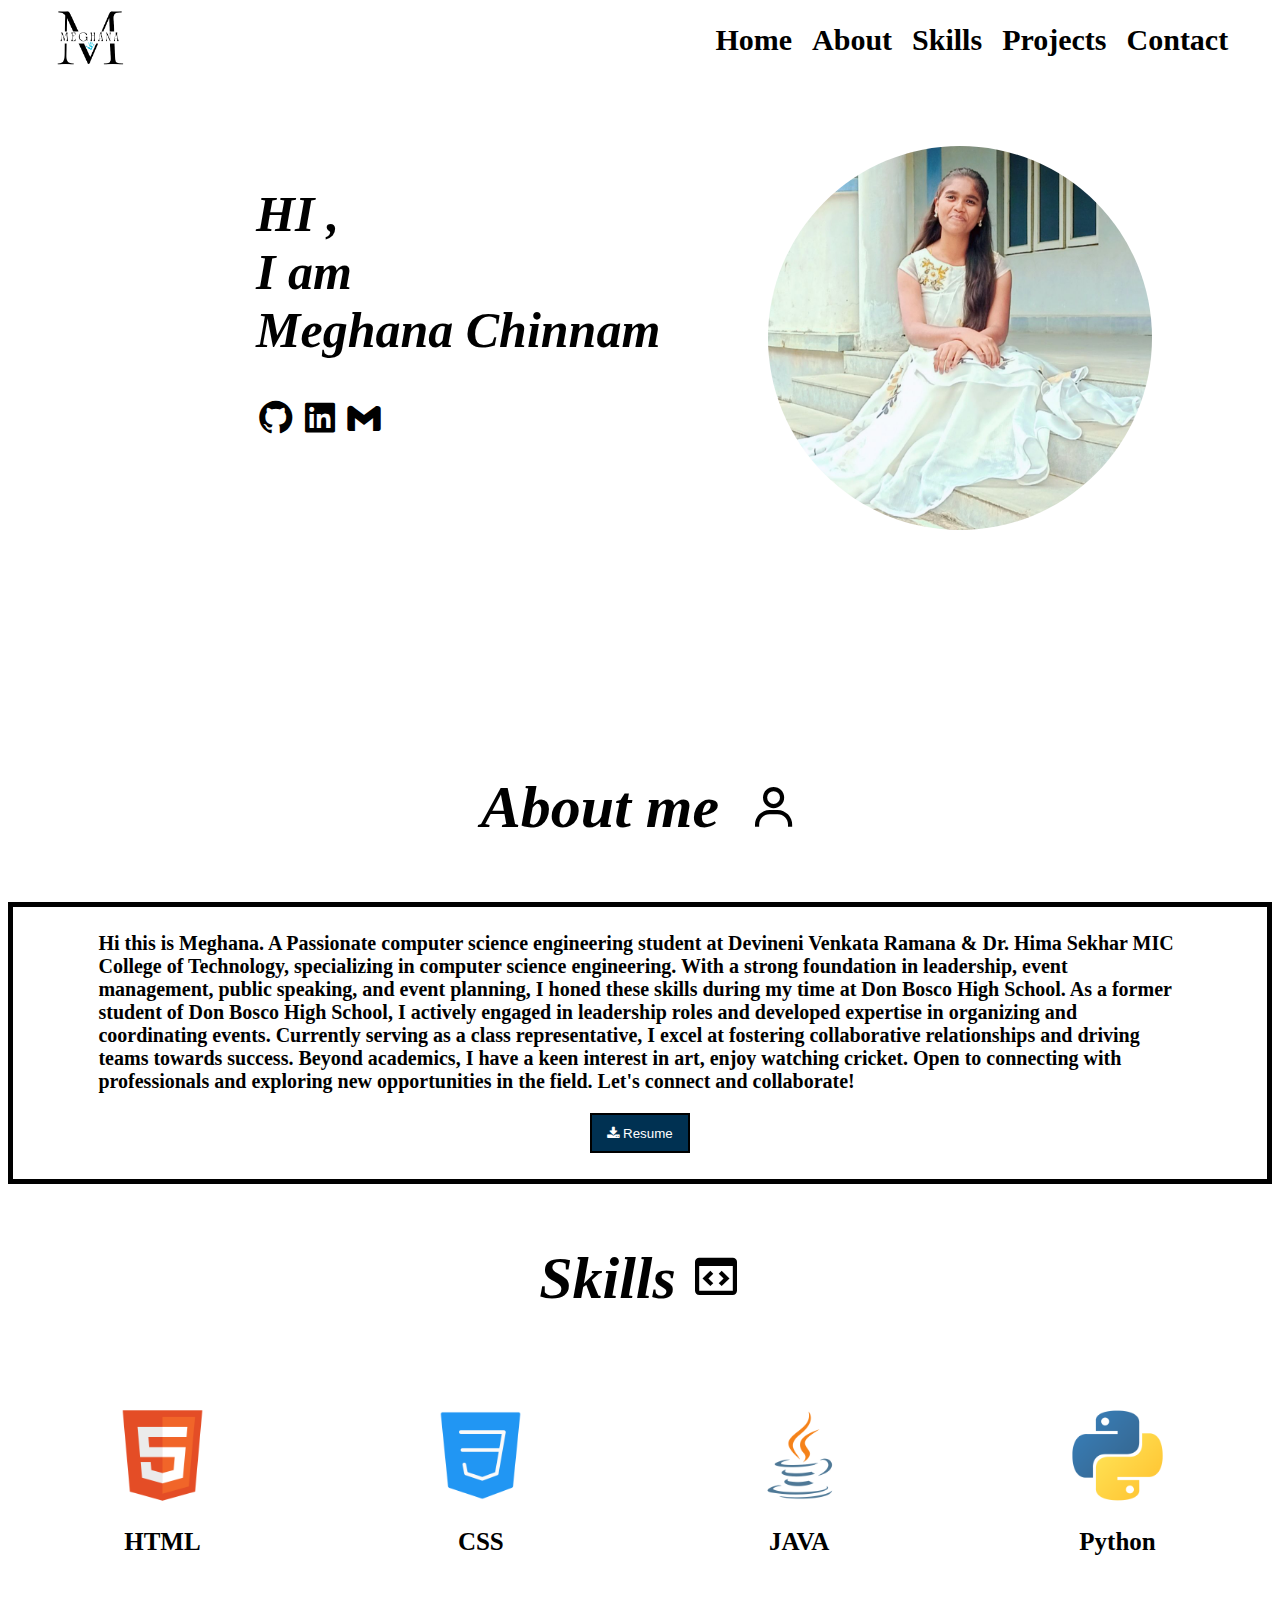
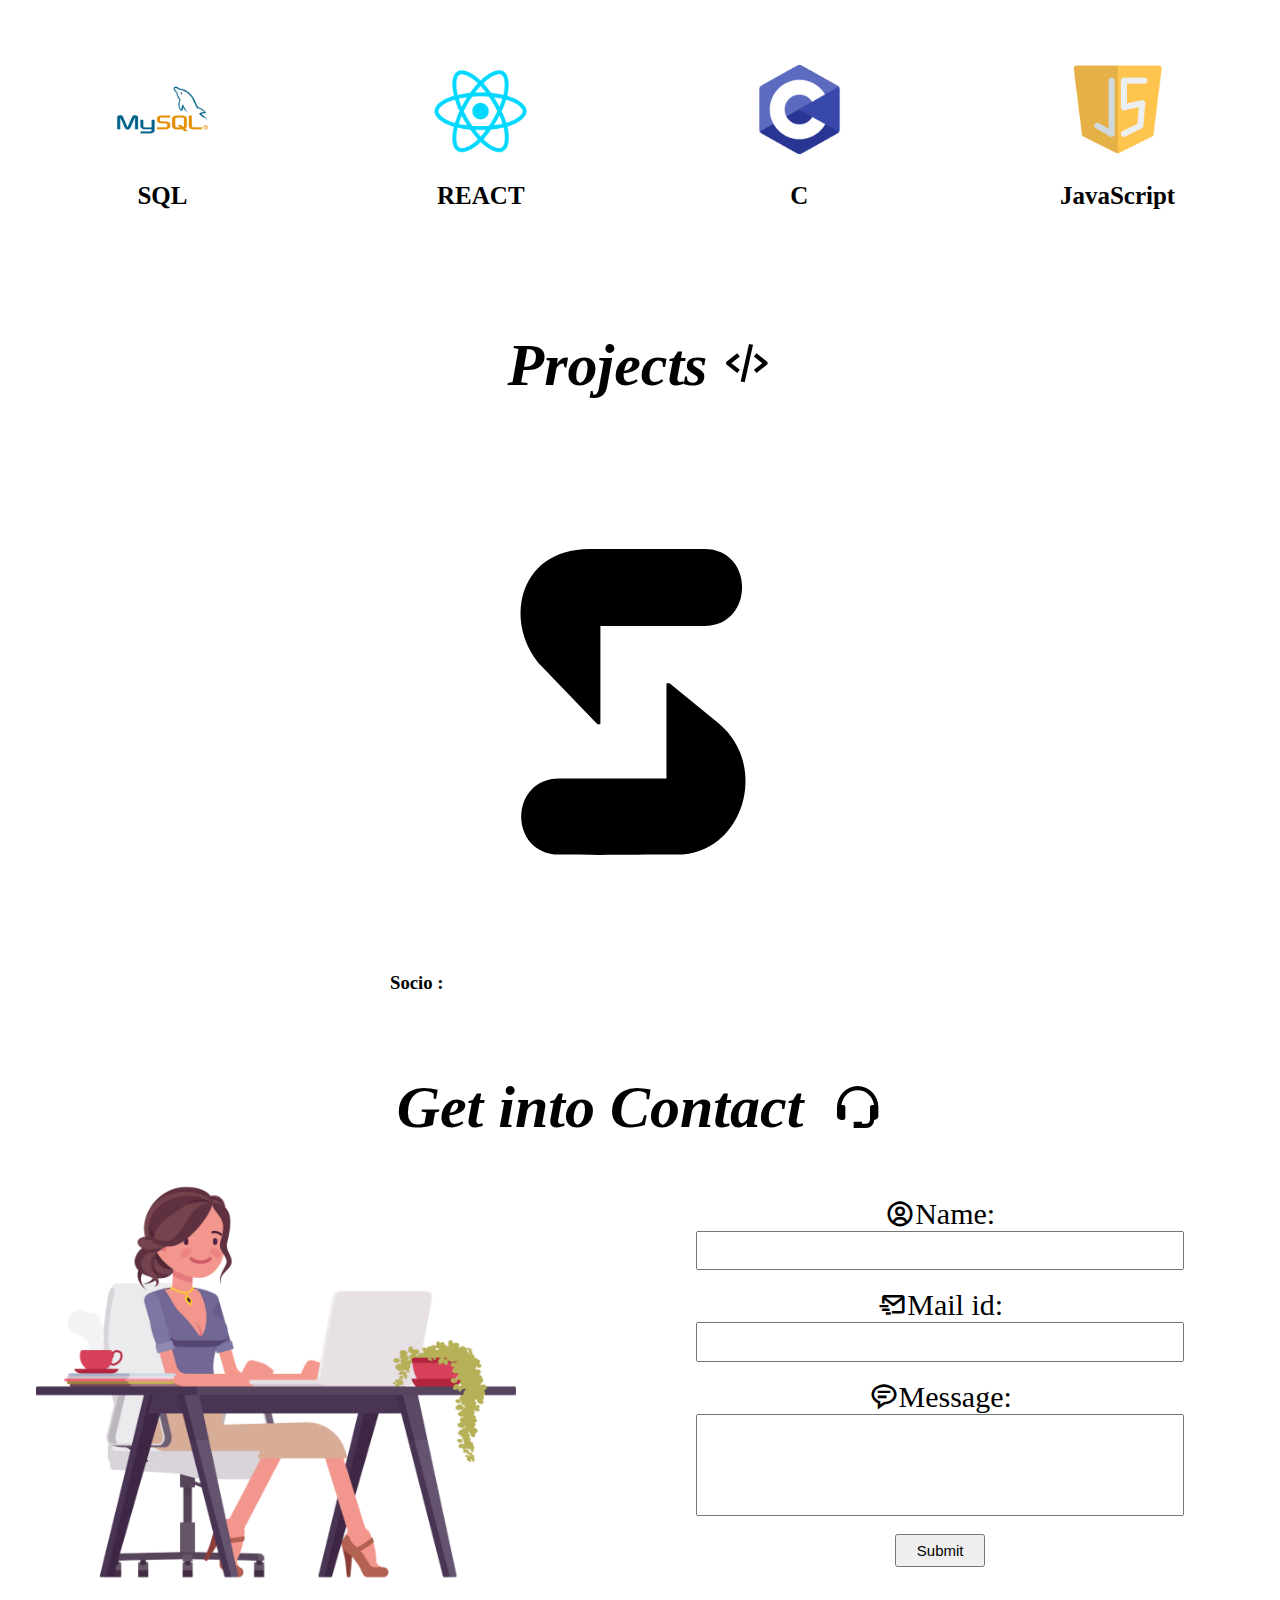
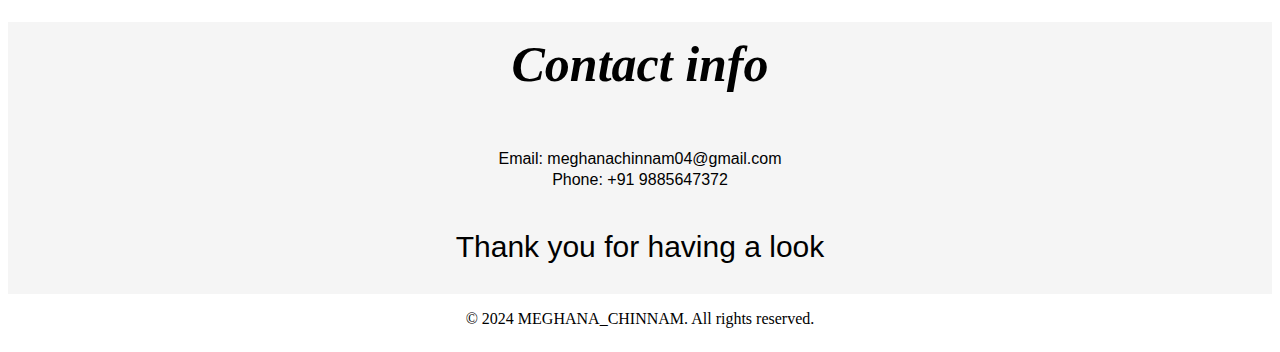
==== task-2/index.html @ 502e2aab "done" ====
<!DOCTYPE html>
<html lang="en">

<head>
    <!-- <div class="overlay">
        <div class="profile"><img src=""></div>
        <div class="title">
            <h3>HI,</h3>
            <h1>I am Meghana Chinnam</h1>
        </div>
    </div> -->
    <meta charset="UTF-8">
    <meta name="viewport" content="width=device-width, initial-scale=1.0">
    <title>MEGHANA_CHINNAM</title>
    <link rel="stylesheet" href="task-2.css">
    <link rel="stylesheet" href="https://cdnjs.cloudflare.com/ajax/libs/font-awesome/4.7.0/css/font-awesome.min.css">
    <link href='https://unpkg.com/boxicons@2.1.4/css/boxicons.min.css' rel='stylesheet'>
</head>

<body>
    <header>
        <div class="container">
            <div class="logo"><img src="images/M_logo.png"></div>
            <nav>
                <ul>
                    <li><a href="#home">Home</a></li>
                    <li><a href="#about">About</a></li>
                    <li><a href="#skills">Skills</a></li>
                    <li><a href="#project">Projects</a></li>
                    <li><a href="#contact">Contact</a></li>
                </ul>
            </nav>
        </div>
    </header>
    <section class="home" id="home">
        <div class="container">
            <video autoplay muted loop id="video" >
                <source src="images/Mine.mp4"  type="video/mp4">
            </video>
            <div class="overlay">
                <div class="title">
                    <h3>HI ,</h3>
                    <h3>I am <br> Meghana Chinnam</h3>
                    <div class="icons">
                        <i class='bx bxl-github' style="font-size: 40px"></i>
                        <i class='bx bxl-linkedin-square'style="font-size: 40px"></i>
                        <i class='bx bxl-gmail'style="font-size: 40px"></i>
                    </div>
                </div>
                <div class="profile"><img src="images/profile.jpeg"></div>
            </div>
        </div>
    </section>
    <setion class="about" id="about">
        <h3>About me <i class='bx bx-user' style="font-size: 50px"></i></h3>
        <div class="container">
            <p>Hi this is Meghana. A Passionate computer science engineering student at Devineni Venkata Ramana & Dr. Hima Sekhar
                MIC College of Technology, specializing in computer science engineering. With a strong foundation
                in leadership, event management, public speaking, and event planning, I honed these skills during my
                time at Don Bosco High School. As a former student of Don Bosco High School, I actively engaged in
                leadership roles and developed expertise in organizing and coordinating events. Currently serving as a
                class representative, I excel at fostering collaborative relationships and driving teams towards
                success. Beyond academics, I have a keen interest in art, enjoy watching cricket. Open to connecting
                with professionals and exploring new opportunities in the field. Let's connect and collaborate!</p>
            <button class="btn"><i class="fa fa-download"></i>  Resume</button>
        </div>
    </setion>
    <section class="skills" id="skills">
        <div class="container">
            <h3>Skills <i class='bx bx-code-block' style="font-size: 50px" ></i></h3>
            <div class="skill-list">
                <div class="skill">
                    <img src="images/HTML.png">
                    <p>HTML</p>
                </div>
                <div class="skill">
                    <img src="images/CSS.png">
                    <p>CSS</p>
                </div>
                <div class="skill">
                    <img src="images/Java.png">
                    <p>JAVA</p>
                </div>
                <div class="skill">
                    <img src="images/Python.png">
                    <p>Python</p>
                </div>
                <div class="skill">
                    <img src="images/SQL.png">
                    <p>SQL</p>
                </div>
                <div class="skill">
                    <img src="images/React.png">
                    <p>REACT</p>
                </div>
                <div class="skill">
                    <img src="images/C.png">
                    <p>C</p>
                </div>
                <div class="skill">
                    <img src="images/JavaScript.png">
                    <p>JavaScript</p>
                </div>
            </div>
        </div>
    </section>
    <section class="project" id="project">
        <div class="container">
            <h2>Projects <i class='bx bx-code-alt'style="font-size: 50px"></i></h2>
            <div class="projects">
                <div class="work">
                    <img src="images/Socio.png">
                    <h3>Socio :</h3>
                    <p></p>
                </div>
            </div>
        </div>
    </section>
    <section id="GIC" class="GIC">
        <h3>Get into Contact <i class='bx bx-support' style="font-size: 50px"></i></h3>
        <div class="container">
            <div class="image"><img src="images/GIT-1.png"></div>
            <div class="message">
                <label for="fname"> <i class='bx bx-user-circle' style="font-size: 30px"></i> Name:</label>
                <input type="text" id="name" name="name"><br>

                <label for="lname"><i class='bx bx-mail-send' style="font-size: 30px"></i> Mail id:</label>
                <input type="text" id="mail" name="mail"><br>

                <label for="lname"> <i class='bx bx-message-rounded-detail' style="font-size: 30px"></i> Message:</label>
                <input id="msg" name="msg"><br>
                
                <input type="submit" value="Submit" id="submit">
            </div>
        </div>
    </section>
    <section id="contact" class="contact">
        <div class="container">
            <h2>Contact info</h2>
            <ul>
                <li>Email: meghanachinnam04@gmail.com</li>
                <li>Phone: +91 9885647372 </li>
            </ul>
            <p>Thank you for having a look</p>
        </div>
    </section>
    <footer>
        <div class="container">
            <p>&copy; 2024 MEGHANA_CHINNAM. All rights reserved.</p>
        </div>
    </footer>
</body>
---- task-2/task-2.css ----
body{
    display: flex;
    flex-direction: column;
    align-items: center;
    justify-content: space-evenly;
    background-color:white;
}
header{
    position:fixed;
    top: 0;
    width: 100%;
    margin: 0%;
    padding:0%; 
    background-color: white; 
    z-index: 999;
}
header .container{
    display: flex;
    flex-direction: row;
    justify-content: space-around;
    align-items: center;
}
header .logo img{
    width: 15%;
    height: 100%;
}
header nav ul{
    list-style:none;
    display: flex;
}
header nav ul li {
    margin-left: 20px;
}
header nav ul li a {
    text-decoration: none;
    color: black;
    font-weight: bold;
    font-size: 30px;
   
}
header nav ul li a:hover {
    color:red; 
}
.home{
    width: 90%;
    height: 100%;
    margin-top: 80px;
    display: flex;
    justify-content: space-around;
    align-items: center;
}
.home .container{
    background-color: black;
    display: flex;
    justify-content: space-evenly;
    align-items: center;
}
#video{
    top: 0%;
    min-width: 100%;
    max-width: 100%;
    right: 0;
    position: absolute;
}
.overlay{
    display: flex;
    position: absolute;
    color: black;
}
.overlay .title{
    width: 50%;
    height: auto;
}
.overlay .title h3{
    font-size: 50px;
    font-weight: bold;
    font-style: italic;
    position: relative;
    top:75%;
    left: 40%;
    margin: 0%;
    display: flex;
    flex-direction: column;
}
.overlay .icons{
    position: relative;
    top:85%;
    left: 40%;
}
.overlay .icons i{
    transition: trasnform 1.5s ease-in-out;
}
.overlay .icons i:hover{
    color: red;
    cursor: pointer;
    transform: scale(1.1);
}
.overlay .profile{
    width: 50%;
    height: auto;
}
.overlay .profile img{
    width: 60%;
    height: auto;
    border-radius: 100%;
    position: relative;
    top: 65%;
    left: 20%;
    transition: trasnform 1.5s ease-in-out;
}
.overlay .profile img:hover{
    border: solid 3px gray;
    transform: scale(1.1);
}
.about{
    margin-top: 625px;
    width: 100%;
    height: auto;
}
.about .container{
    display: flex;
    flex-direction: column;
    justify-content: space-around;
    align-items: center;
    border: solid 5px black;
    padding: 2%;
}
.about h3{
    font-size: 60px;
    font-weight: bold;
    font-style: italic ;
    color: black;
    margin-top: 60px;
    display: flex;
    justify-content: center;
    align-items: center;
    gap: 30px;
}
.about .container p{
    font-size: 20px;
    font-weight: bold;
    color: black;
    width: 90%;
    display: flex;
    justify-content: center;
    align-items: center;
    margin-top: 0%;
}
.about .container button{
    width: 100px;
    height: 40px;
    border: solid 2px black;
    background-color: #003152;
    color: white;
}
.about .container button:hover{
    background-color: white;
    cursor: pointer;
    color: black;
}
.skills .container{
    display: flex;
    flex-direction: column;
    justify-content: space-around;
    align-items: center;
}
.skills .container h3{
    font-size: 60px;
    font-weight: bold;
    font-style: italic ;
    color: black;
    margin-top: 60px;
}
.skills .skill-list{
    display: grid;
    grid-template-columns: repeat(4, 1fr);
    grid-auto-rows: 1fr;
    gap: 60px;
    padding: 2%;
    transition: trasnform 1.5s ease-in-out;
}
.skills .skill-list > div:hover{
    transform: scale(1.1);
}
.skill-list .skill{
    display: flex;
    flex-direction: column;
    justify-content:center;
    align-items: center;
    padding: 4%;
}
.skill-list .skill img {
    width: 40%;
    height: auto;
}
.skill-list .skill p{
    font-size: 25px;
    font-weight: bold;
}
.project .container{
    display: flex;
    flex-direction: column;
    justify-content: center;
    align-items: center;
}
.project .container h2{
    font-size: 60px;
    font-weight: bold;
    font-style: italic ;
    color: black;
    margin-top: 60px;
}

.GIC {
   width: 95%; 
   display: flex;
   flex-direction: column;
}
.GIC h3{
    font-size: 60px;
    font-weight: bold;
    font-style: italic ;
    color: black;
    display: flex;
    justify-content: center;
    align-items: center;
    gap: 30px;
    margin: 0%;
    margin-top: 5%;
}
.GIC .container{
    width: 100%;
    height:100%;
    display: flex;
    justify-content: space-around;
    text-align: center;
}
.GIC .image{
    width: 50%;
    display: flex;
    justify-content: center;
    text-align: center;
    position: relative;
    right: 64px;
}
.GIC .image img{
    width: 80%;
}
.GIC .message{
    width: 50%;
    height: auto;
    display: flex;
    flex-direction: column;
    justify-content: center;
    align-items: center;
}
.GIC .message label{
    width: 50%;
    height: auto;
    display: flex;
    justify-content: center;
    align-items: center;
    font-size: 30px;
}
.GIC .message input{
    width: 80%;
    height: 7%;
    display: flex;
    justify-content: center;
    align-items: center;
    font-size: 15px;
}
#msg{
    width: 80%;
    height: 20%;
}
#submit{
    width: 15%;
    height: 7%;
}
#submit:hover{
    background-color: red;
    color: white;
    border: solid 3px black;
}
.contact {
    width: 100%;
    background-color: whitesmoke;
}
.contact .container{
    text-align: center;
    padding:0%;
}
.contact h2{
    padding: 1%;
    font-size: 50px;
    font-style: italic;
    margin: 0%;
}
.contact p{
    padding: 0%;
    font-size: 30px;
    margin-top: 0%;
    font-family: 'Gill Sans', 'Gill Sans MT', Calibri, 'Trebuchet MS', sans-serif;
}
.contact ul {
    list-style: none;
    padding: 2%;
}

.contact ul li {
    font-family: 'Gill Sans', 'Gill Sans MT', Calibri, 'Trebuchet MS', sans-serif;
    margin-top: 3px;
}
.footer {
    background-color: red;
    color: #fff;
    text-align: center;
    padding: 5px;
    width: 100%;
}

.footer.container {
    width: 100%;
    margin: auto;
}
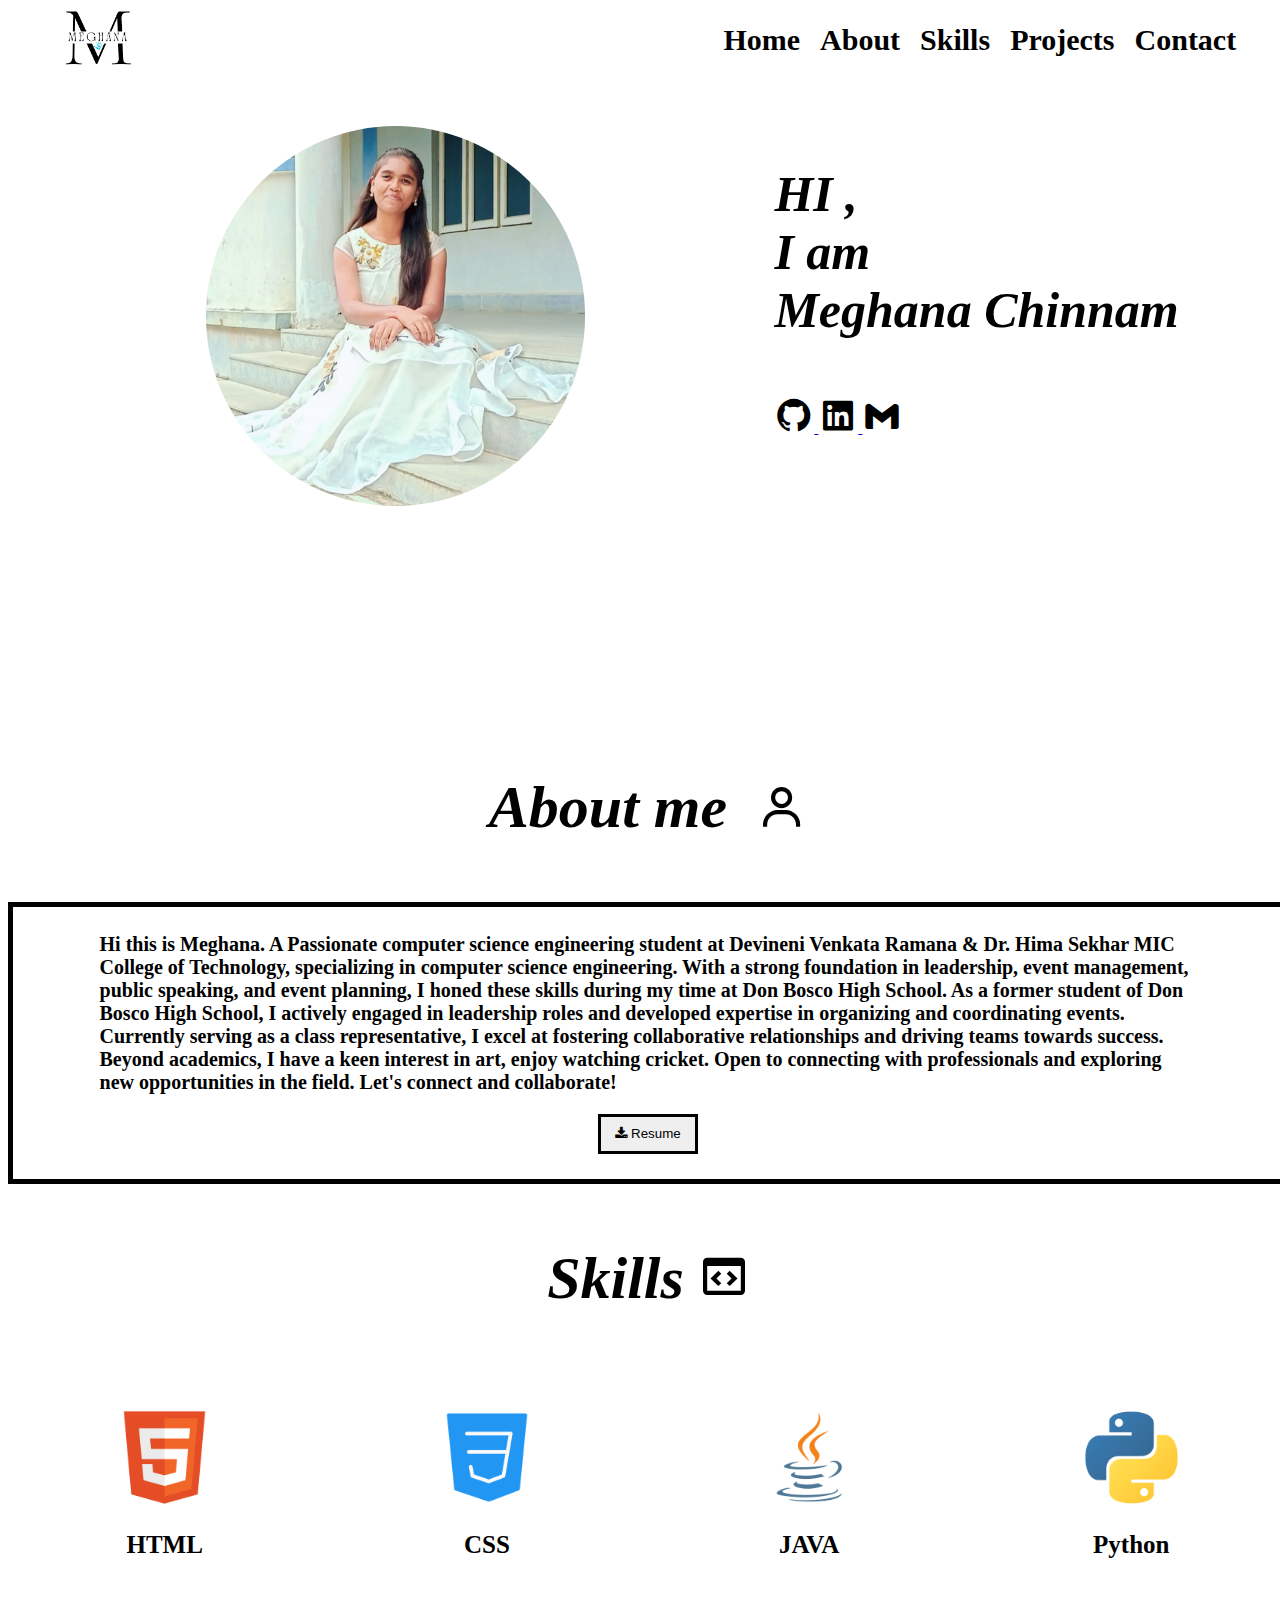
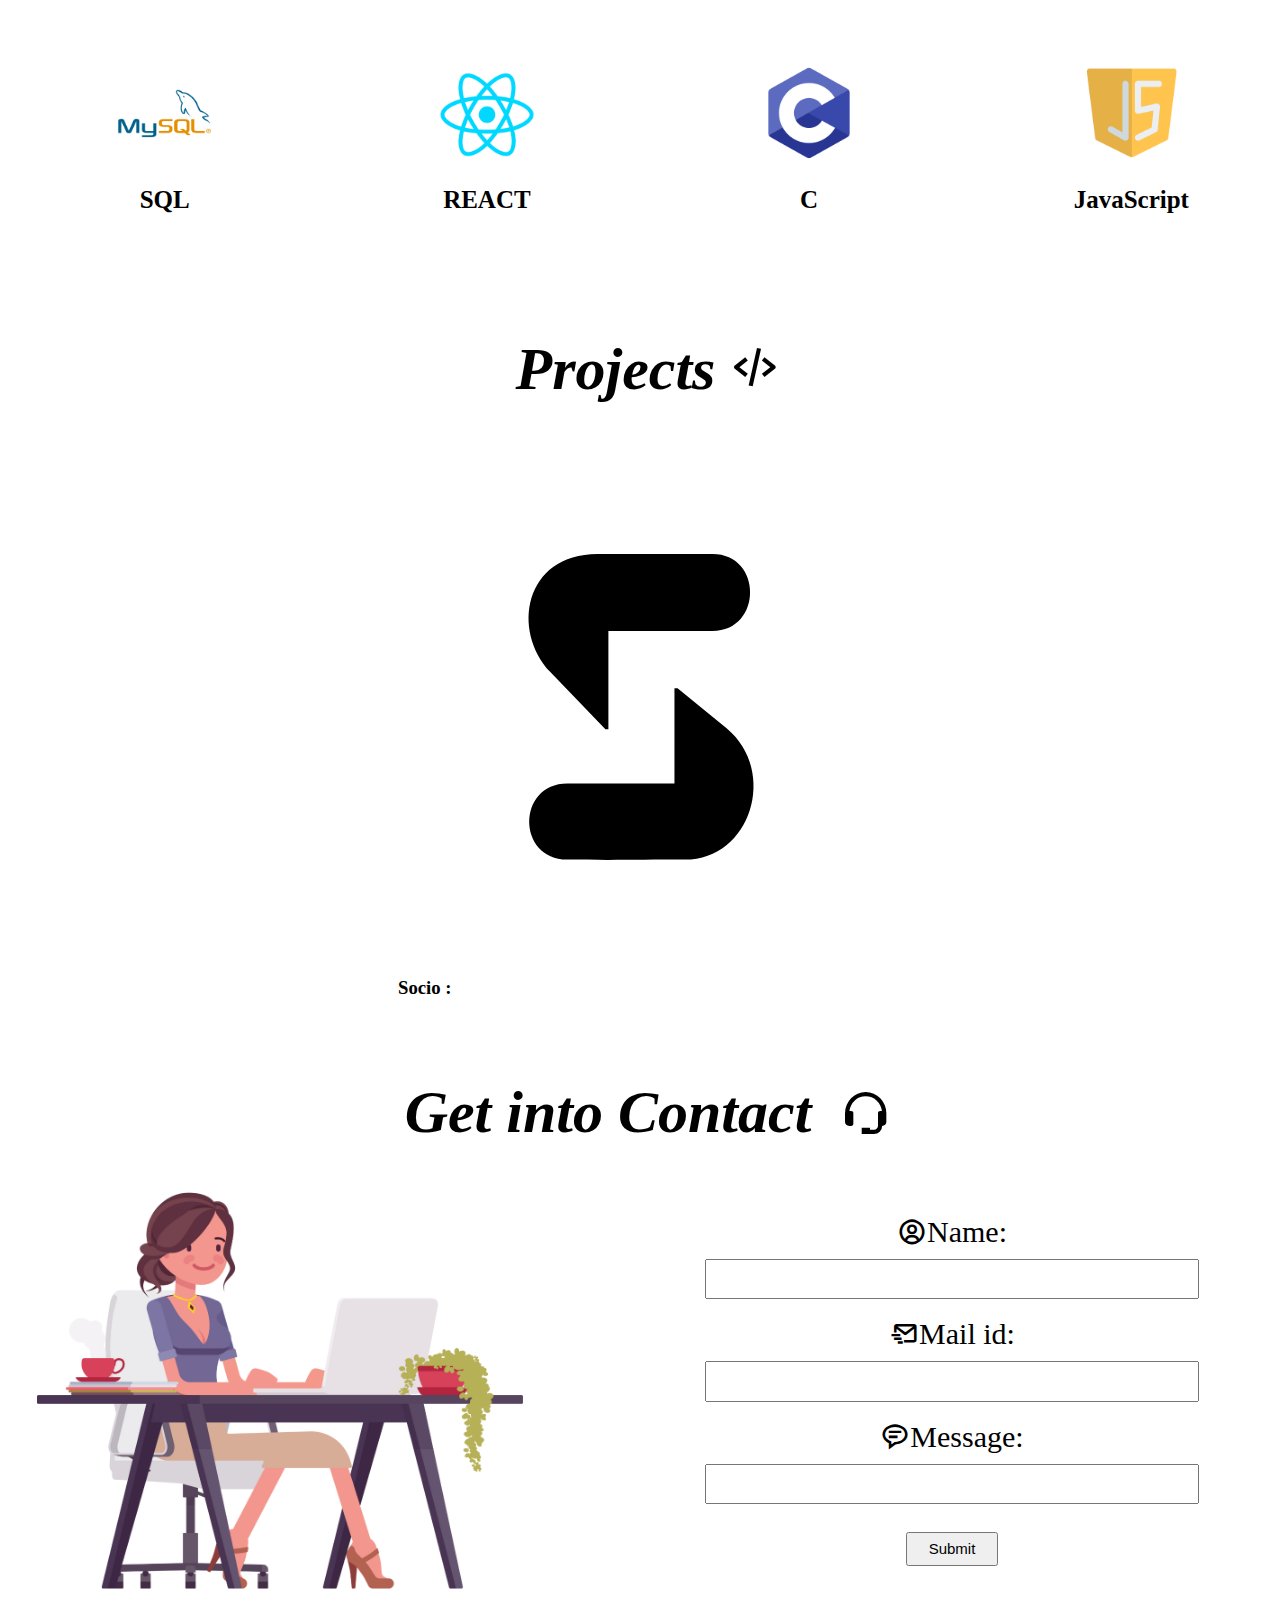
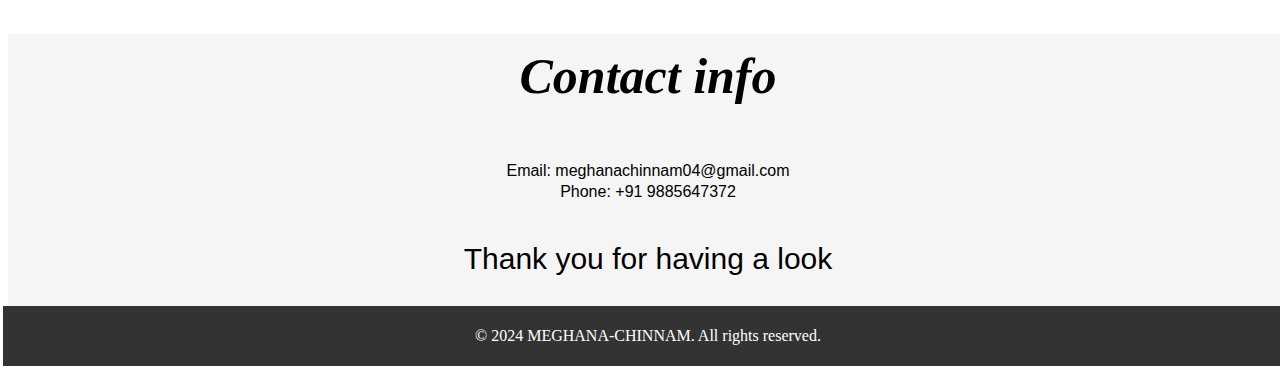
==== commit 65d4df79: "done" ====
--- a/task-2/index.html
+++ b/task-2/index.html
@@ -2,17 +2,11 @@
 <html lang="en">
 
 <head>
-    <!-- <div class="overlay">
-        <div class="profile"><img src=""></div>
-        <div class="title">
-            <h3>HI,</h3>
-            <h1>I am Meghana Chinnam</h1>
-        </div>
-    </div> -->
     <meta charset="UTF-8">
     <meta name="viewport" content="width=device-width, initial-scale=1.0">
     <title>MEGHANA_CHINNAM</title>
     <link rel="stylesheet" href="task-2.css">
+    <script src="task-2.js"></script>
     <link rel="stylesheet" href="https://cdnjs.cloudflare.com/ajax/libs/font-awesome/4.7.0/css/font-awesome.min.css">
     <link href='https://unpkg.com/boxicons@2.1.4/css/boxicons.min.css' rel='stylesheet'>
 </head>
@@ -38,16 +32,22 @@
                 <source src="images/Mine.mp4"  type="video/mp4">
             </video>
             <div class="overlay">
+                <div class="profile"><img src="images/profile.jpeg"></div>
                 <div class="title">
                     <h3>HI ,</h3>
                     <h3>I am <br> Meghana Chinnam</h3>
                     <div class="icons">
-                        <i class='bx bxl-github' style="font-size: 40px"></i>
-                        <i class='bx bxl-linkedin-square'style="font-size: 40px"></i>
-                        <i class='bx bxl-gmail'style="font-size: 40px"></i>
+                        <a href="https://github.com/Meghana-0304">
+                            <i class='bx bxl-github' style="font-size: 40px"></i>
+                        </a>
+                        <a href="https://www.linkedin.com/in/chinnam-meghana">
+                            <i class='bx bxl-linkedin-square'style="font-size: 40px"></i>
+                        </a>
+                        <a href="mailto:meghanachinnam04@gmail.com?subject=Mail from our Website">
+                            <i class='bx bxl-gmail'style="font-size: 40px"></i>
+                        </a>
                     </div>
                 </div>
-                <div class="profile"><img src="images/profile.jpeg"></div>
             </div>
         </div>
     </section>
@@ -62,7 +62,11 @@
                 class representative, I excel at fostering collaborative relationships and driving teams towards
                 success. Beyond academics, I have a keen interest in art, enjoy watching cricket. Open to connecting
                 with professionals and exploring new opportunities in the field. Let's connect and collaborate!</p>
-            <button class="btn"><i class="fa fa-download"></i>  Resume</button>
+            <a href="images/meghana.resume.pdf" download>
+                <button class="btn">
+                    <i class="fa fa-download"></i> Resume
+                </button>
+            </a>
         </div>
     </setion>
     <section class="skills" id="skills">
@@ -128,7 +132,7 @@
                 <input type="text" id="mail" name="mail"><br>
 
                 <label for="lname"> <i class='bx bx-message-rounded-detail' style="font-size: 30px"></i> Message:</label>
-                <input id="msg" name="msg"><br>
+                <input type="text" id="msg" name="msg"><br>
                 
                 <input type="submit" value="Submit" id="submit">
             </div>
@@ -146,7 +150,7 @@
     </section>
     <footer>
         <div class="container">
-            <p>&copy; 2024 MEGHANA_CHINNAM. All rights reserved.</p>
+            <p>&copy; 2024 MEGHANA-CHINNAM. All rights reserved.</p>
         </div>
     </footer>
 </body>--- a/task-2/task-2.css
+++ b/task-2/task-2.css
@@ -4,6 +4,8 @@
     align-items: center;
     justify-content: space-evenly;
     background-color:white;
+    width: 100%;
+    height: auto;
 }
 header{
     position:fixed;
@@ -18,7 +20,7 @@
     display: flex;
     flex-direction: row;
     justify-content: space-around;
-    align-items: center;
+    align-items: center; 
 }
 header .logo img{
     width: 15%;
@@ -36,10 +38,10 @@
     color: black;
     font-weight: bold;
     font-size: 30px;
-   
 }
 header nav ul li a:hover {
-    color:red; 
+    color: palevioletred;
+    text-decoration: underline; 
 }
 .home{
     width: 90%;
@@ -76,8 +78,8 @@
     font-weight: bold;
     font-style: italic;
     position: relative;
-    top:75%;
-    left: 40%;
+    top:70%;
+    left: 20%;
     margin: 0%;
     display: flex;
     flex-direction: column;
@@ -85,15 +87,16 @@
 .overlay .icons{
     position: relative;
     top:85%;
-    left: 40%;
+    left: 20%;
 }
 .overlay .icons i{
     transition: trasnform 1.5s ease-in-out;
+    color: black;
 }
 .overlay .icons i:hover{
-    color: red;
+    color: palevioletred;
     cursor: pointer;
-    transform: scale(1.1);
+    transform: scale(1.5);
 }
 .overlay .profile{
     width: 50%;
@@ -104,8 +107,8 @@
     height: auto;
     border-radius: 100%;
     position: relative;
-    top: 65%;
-    left: 20%;
+    top: 60%;
+    left: 30%;
     transition: trasnform 1.5s ease-in-out;
 }
 .overlay .profile img:hover{
@@ -149,14 +152,14 @@
 .about .container button{
     width: 100px;
     height: 40px;
-    border: solid 2px black;
-    background-color: #003152;
-    color: white;
+    border: solid 3px black;
+    color: black;
 }
 .about .container button:hover{
-    background-color: white;
+    background-color: palevioletred;
     cursor: pointer;
     color: black;
+    font-size: 16px;
 }
 .skills .container{
     display: flex;
@@ -269,18 +272,17 @@
     justify-content: center;
     align-items: center;
     font-size: 15px;
-}
-#msg{
-    width: 80%;
-    height: 20%;
+    margin-top: 10px;
 }
 #submit{
     width: 15%;
     height: 7%;
 }
 #submit:hover{
-    background-color: red;
+    background-color: palevioletred;
     color: white;
+    font-size: 20px;
+    color: black;
     border: solid 3px black;
 }
 .contact {
@@ -312,15 +314,30 @@
     font-family: 'Gill Sans', 'Gill Sans MT', Calibri, 'Trebuchet MS', sans-serif;
     margin-top: 3px;
 }
-.footer {
-    background-color: red;
+footer {
+    background-color: #333;
     color: #fff;
     text-align: center;
     padding: 5px;
     width: 100%;
 }
 
-.footer.container {
+footer.container {
     width: 100%;
     margin: auto;
-}+}
+
+/* @keyframes headercontainer {
+    from { background-color: red; }
+    to { background-color: yellow; }
+  }
+  
+ 
+  div {
+    width: 100px;
+    height: 100px;
+    background-color: red;
+    animation-name: example;
+    animation-duration: 4s;
+  }
+   */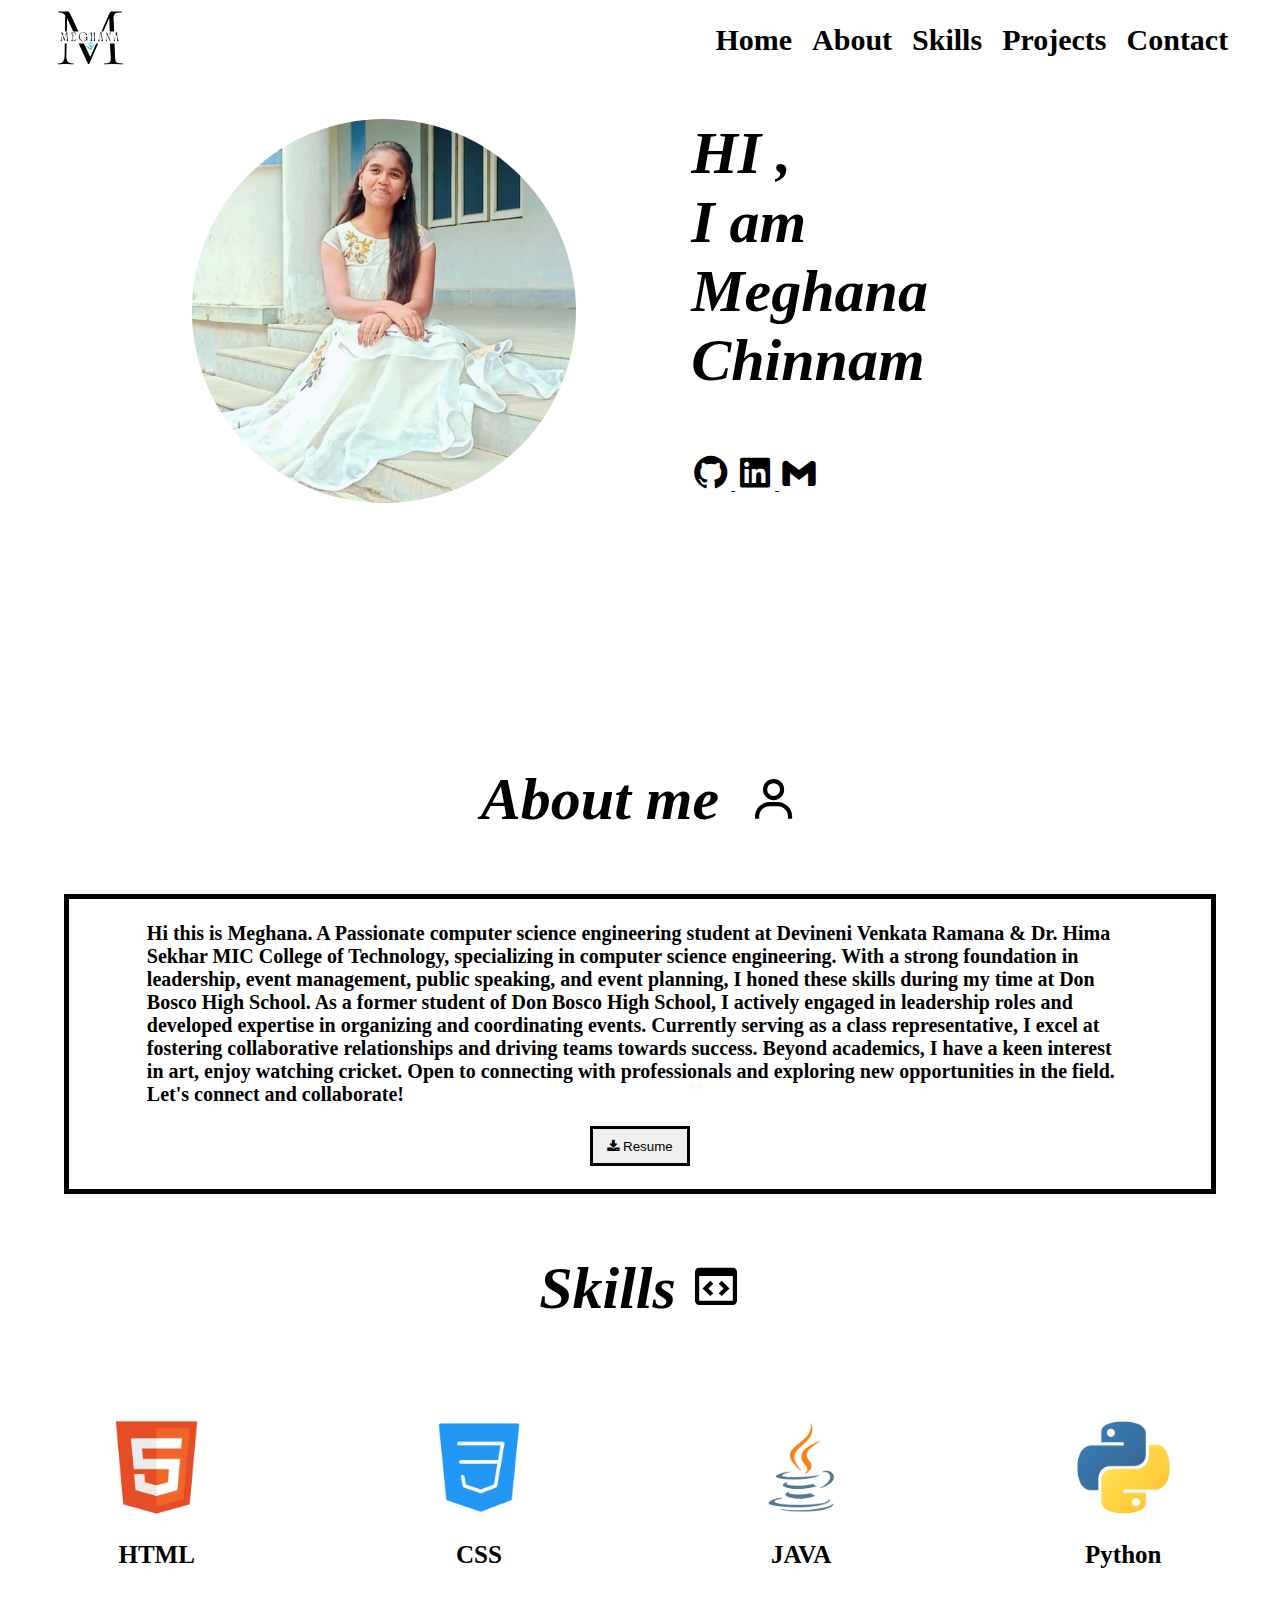
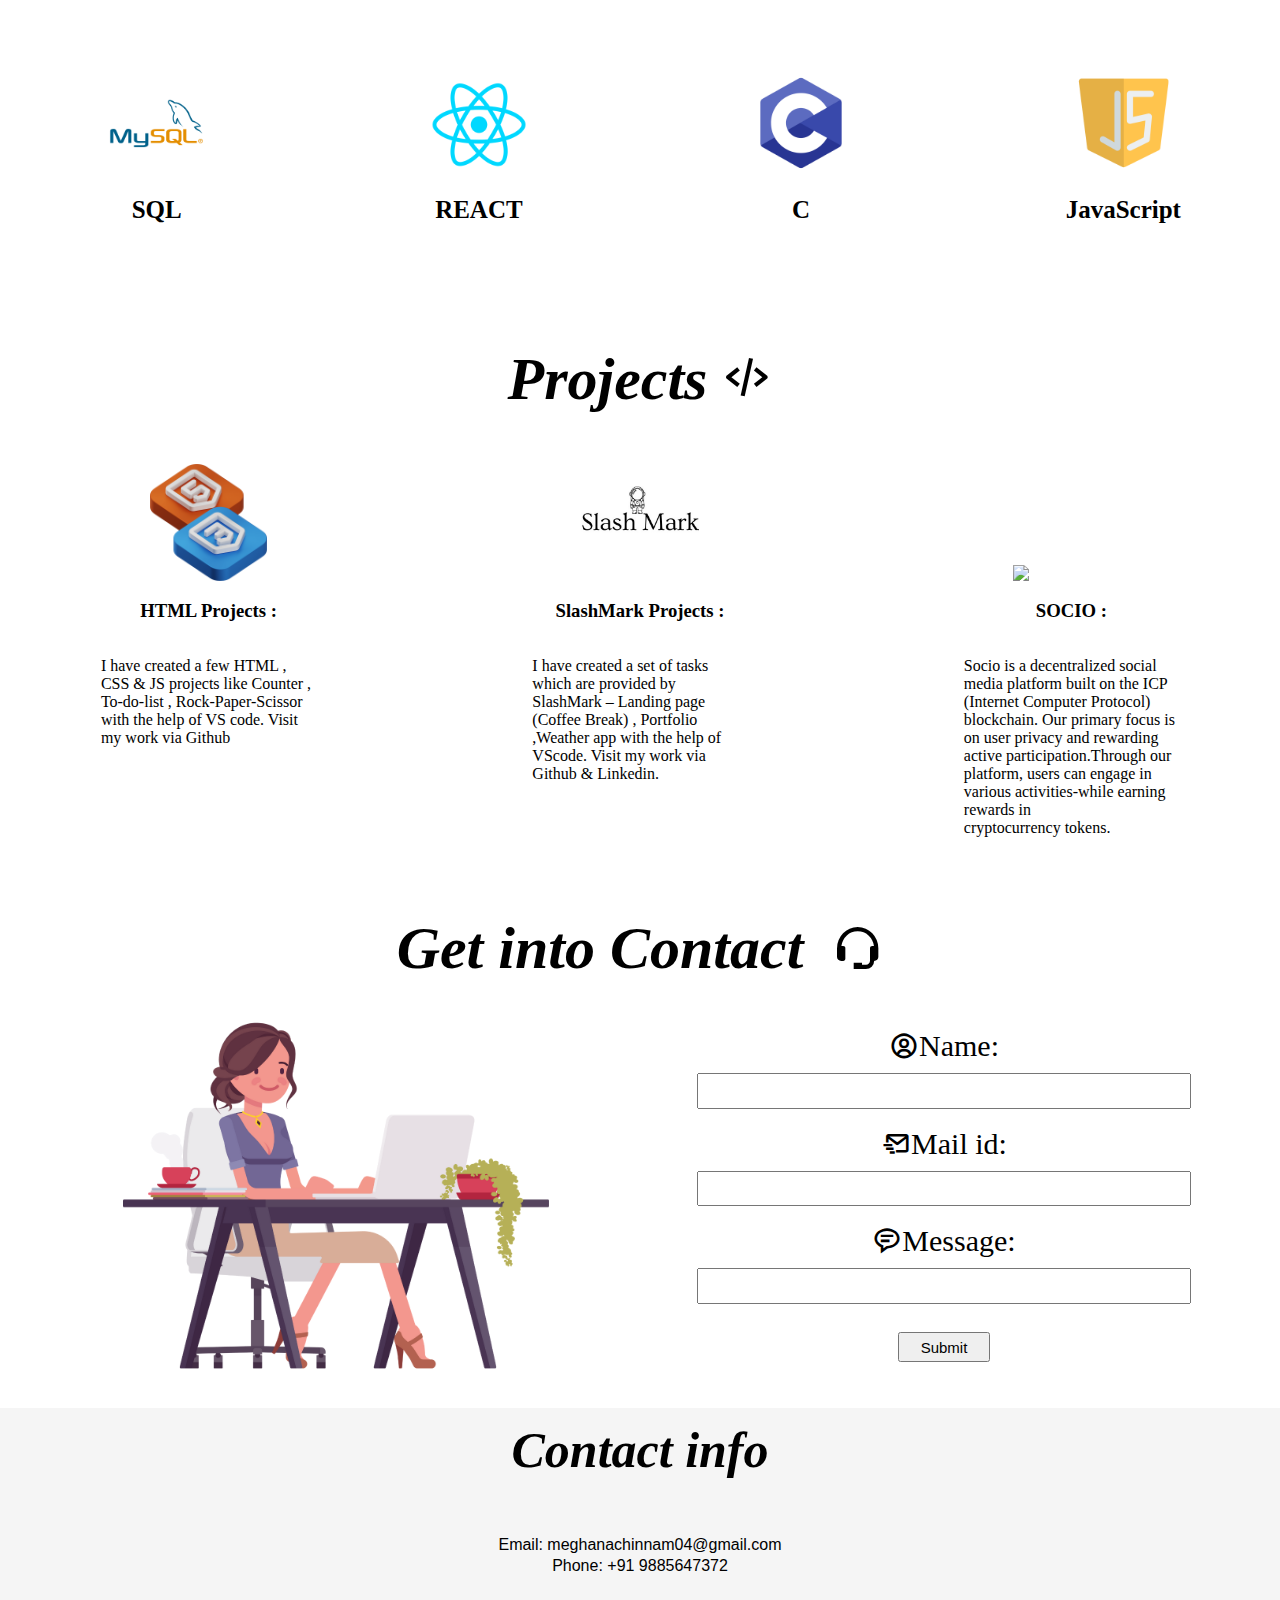
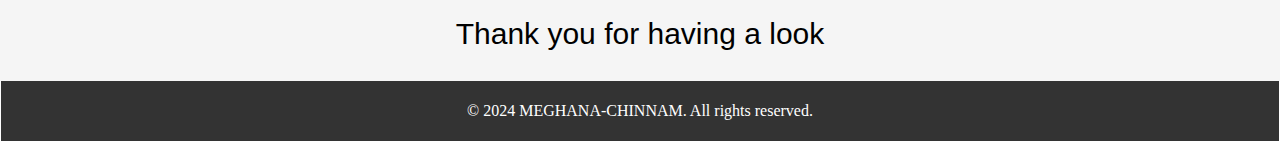
==== commit 6e70460d: "done" ====
--- a/task-2/index.html
+++ b/task-2/index.html
@@ -113,9 +113,19 @@
             <h2>Projects <i class='bx bx-code-alt'style="font-size: 50px"></i></h2>
             <div class="projects">
                 <div class="work">
-                    <img src="images/Socio.png">
-                    <h3>Socio :</h3>
-                    <p></p>
+                    <img src="images/HTML-CSS.png" id="P-2">
+                    <h3>HTML Projects :</h3>
+                    <p>I have created a few HTML , CSS & JS projects like Counter , To-do-list , Rock-Paper-Scissor  with the help of  VS code. Visit my work via Github</p>
+                </div>
+                <div class="work">
+                    <img src="images/slash-mark.jpg" id="P-2">
+                    <h3>SlashMark Projects :</h3>
+                    <p>I have created a set of tasks which are provided by SlashMark – Landing page (Coffee Break) , Portfolio ,Weather app with the help of VScode. Visit my work via Github & Linkedin.</p>
+                </div>
+                <div class="work">
+                    <img src="images/SOCIO.png" id="P-1">
+                    <h3>SOCIO :</h3>
+                    <p>Socio is a decentralized social media platform built on the ICP (Internet Computer Protocol) blockchain. Our primary focus is on user privacy and rewarding active participation.Through our platform, users can engage in various activities-while earning rewards in cryptocurrency tokens.</p>
                 </div>
             </div>
         </div>
@@ -153,4 +163,5 @@
             <p>&copy; 2024 MEGHANA-CHINNAM. All rights reserved.</p>
         </div>
     </footer>
+
 </body>--- a/task-2/task-2.css
+++ b/task-2/task-2.css
@@ -6,10 +6,13 @@
     background-color:white;
     width: 100%;
     height: auto;
+    box-sizing: border-box;
+    margin: 0;
 }
 header{
     position:fixed;
     top: 0;
+    left: 0;
     width: 100%;
     margin: 0%;
     padding:0%; 
@@ -44,8 +47,8 @@
     text-decoration: underline; 
 }
 .home{
-    width: 90%;
-    height: 100%;
+    width: 50px;
+    height: auto;
     margin-top: 80px;
     display: flex;
     justify-content: space-around;
@@ -59,7 +62,7 @@
 }
 #video{
     top: 0%;
-    min-width: 100%;
+    min-width: 70%;
     max-width: 100%;
     right: 0;
     position: absolute;
@@ -70,15 +73,15 @@
     color: black;
 }
 .overlay .title{
-    width: 50%;
+    width: 20%;
     height: auto;
 }
 .overlay .title h3{
-    font-size: 50px;
-    font-weight: bold;
-    font-style: italic;
+    font-size: 60px;
+    font-weight: bold;
+    font-style: oblique;
     position: relative;
-    top:70%;
+    top:60%;
     left: 20%;
     margin: 0%;
     display: flex;
@@ -86,7 +89,7 @@
 }
 .overlay .icons{
     position: relative;
-    top:85%;
+    top:75%;
     left: 20%;
 }
 .overlay .icons i{
@@ -117,7 +120,7 @@
 }
 .about{
     margin-top: 625px;
-    width: 100%;
+    width: 90%;
     height: auto;
 }
 .about .container{
@@ -200,6 +203,12 @@
     font-size: 25px;
     font-weight: bold;
 }
+.project{
+    display: flex;
+    justify-content: center;
+    align-items: center;
+    width: 98%;
+}
 .project .container{
     display: flex;
     flex-direction: column;
@@ -213,7 +222,31 @@
     color: black;
     margin-top: 60px;
 }
-
+.project .projects{
+    display: grid;
+    justify-content: center;
+    align-items:first baseline;
+    grid-template-columns: repeat(3, 1fr);
+    grid-auto-rows: 1fr;
+    gap: 40px;
+}
+.projects .work{
+    display: flex;
+    flex-direction: column;
+    justify-content:center;
+    align-items: center;
+}
+.projects .work img{
+    width: 30%;
+    height: auto;
+}
+.projects .work p{
+    width: 55%;
+    height: auto;
+    display: flex;
+    justify-content: center;
+    align-items: center;
+}
 .GIC {
    width: 95%; 
    display: flex;
@@ -244,10 +277,9 @@
     justify-content: center;
     text-align: center;
     position: relative;
-    right: 64px;
 }
 .GIC .image img{
-    width: 80%;
+    width: 70%;
 }
 .GIC .message{
     width: 50%;
@@ -319,25 +351,11 @@
     color: #fff;
     text-align: center;
     padding: 5px;
-    width: 100%;
+    width: 99%;
 }
 
 footer.container {
-    width: 100%;
+    width: auto;
     margin: auto;
 }
 
-/* @keyframes headercontainer {
-    from { background-color: red; }
-    to { background-color: yellow; }
-  }
-  
- 
-  div {
-    width: 100px;
-    height: 100px;
-    background-color: red;
-    animation-name: example;
-    animation-duration: 4s;
-  }
-   */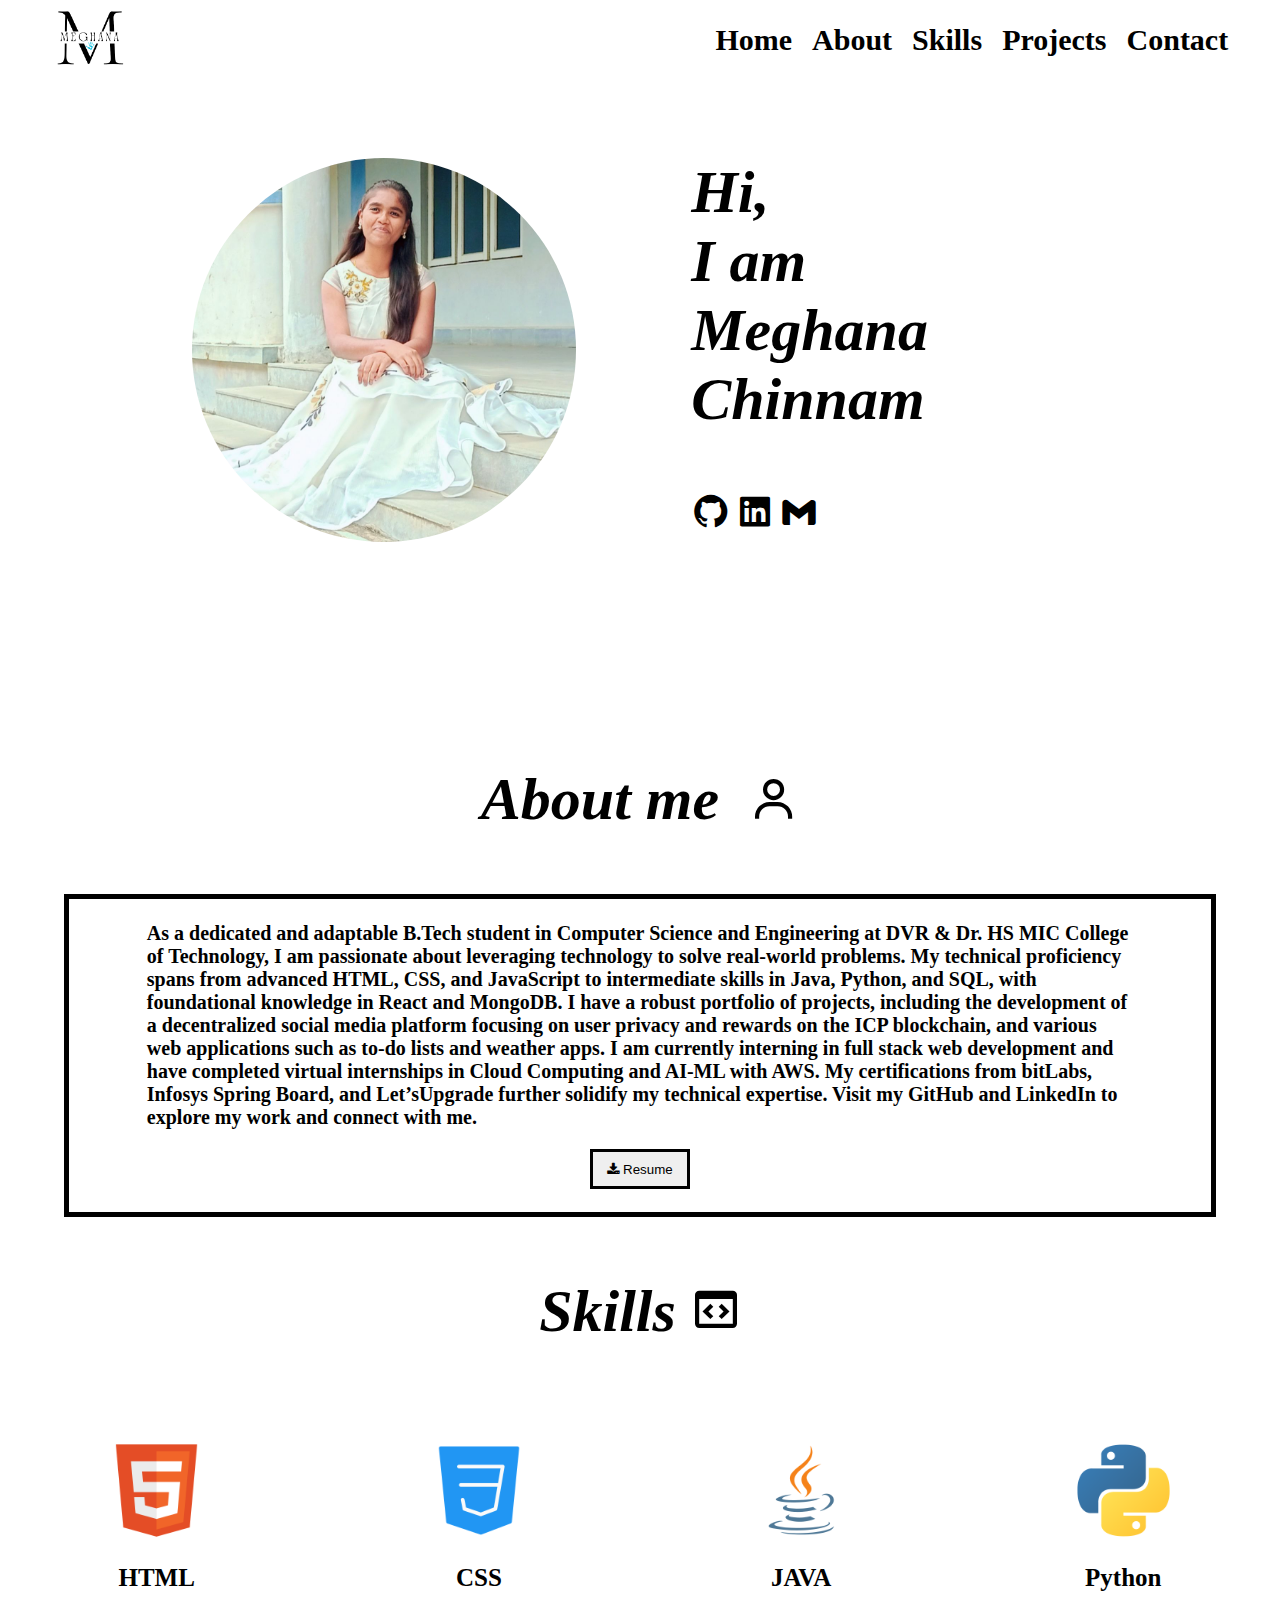
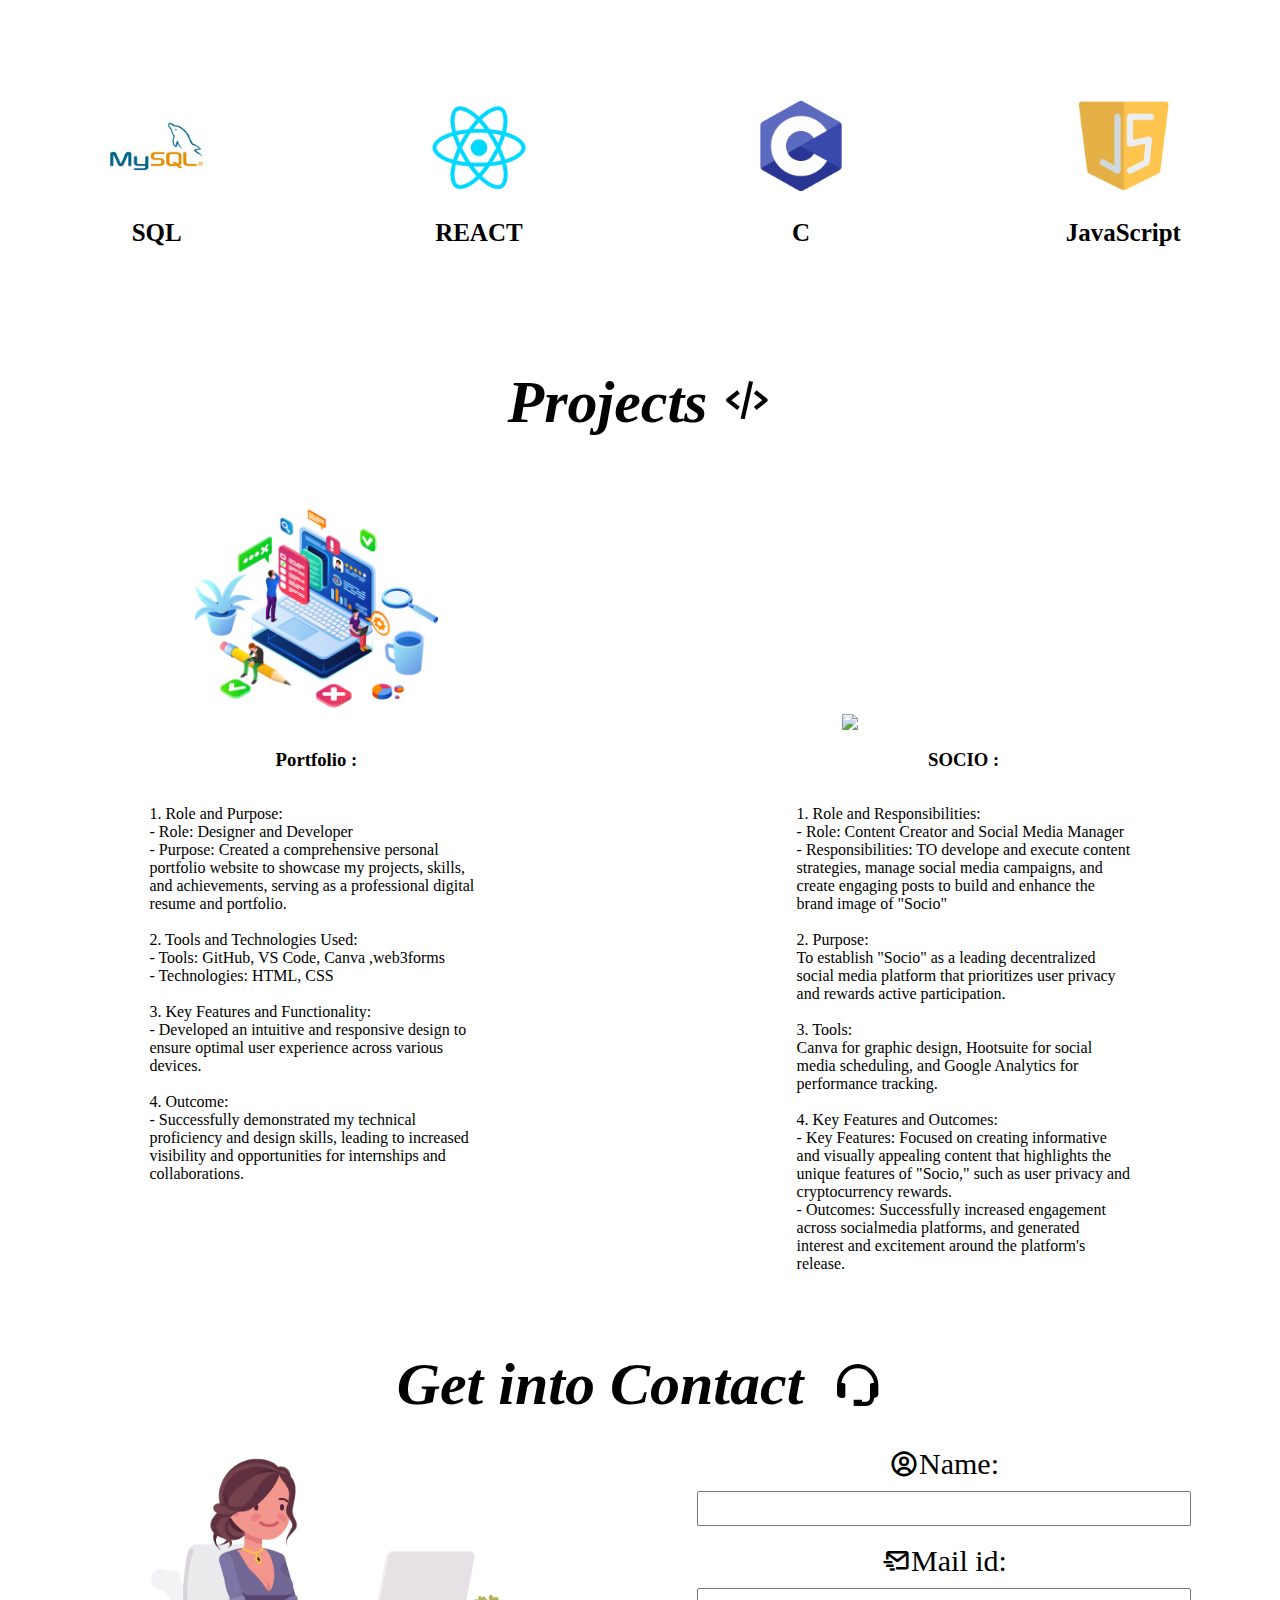
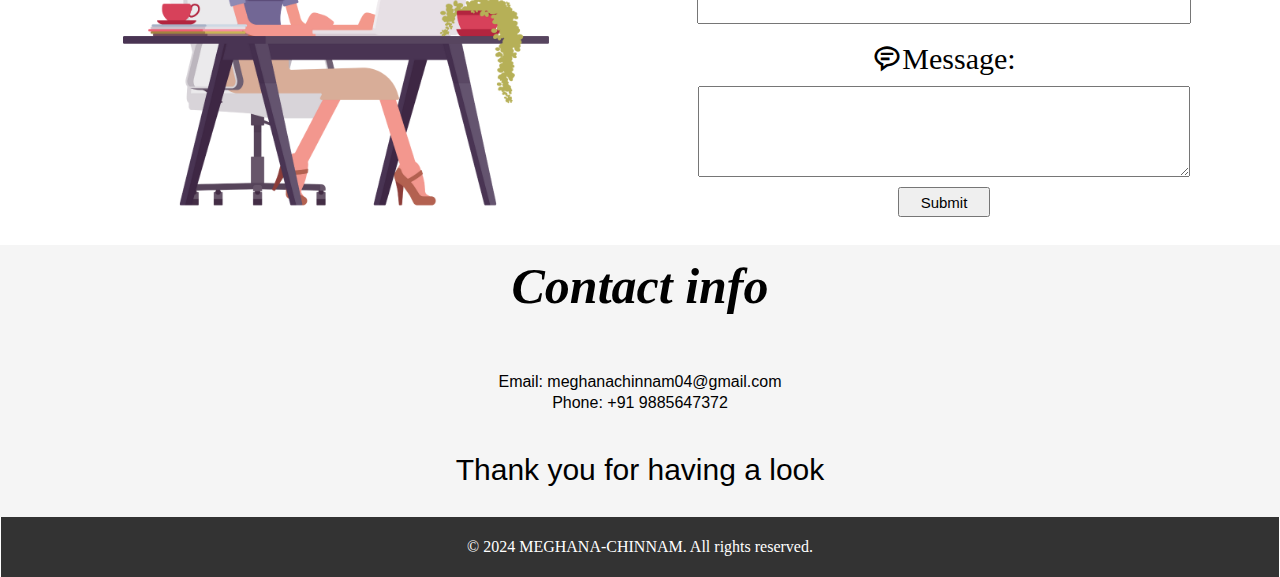
==== commit 351ef4ef: "done" ====
--- a/task-2/index.html
+++ b/task-2/index.html
@@ -28,23 +28,23 @@
     </header>
     <section class="home" id="home">
         <div class="container">
-            <video autoplay muted loop id="video" >
-                <source src="images/Mine.mp4"  type="video/mp4">
+            <video autoplay muted loop id="video">
+                <source src="images/Mine.mp4" type="video/mp4">
             </video>
             <div class="overlay">
                 <div class="profile"><img src="images/profile.jpeg"></div>
                 <div class="title">
-                    <h3>HI ,</h3>
+                    <h3>Hi,</h3>
                     <h3>I am <br> Meghana Chinnam</h3>
                     <div class="icons">
                         <a href="https://github.com/Meghana-0304">
-                            <i class='bx bxl-github' style="font-size: 40px"></i>
+                            <i class='bx bxl-github'style="font-size:40px"></i>
                         </a>
                         <a href="https://www.linkedin.com/in/chinnam-meghana">
-                            <i class='bx bxl-linkedin-square'style="font-size: 40px"></i>
+                            <i class='bx bxl-linkedin-square'style="font-size:40px"></i>
                         </a>
                         <a href="mailto:meghanachinnam04@gmail.com?subject=Mail from our Website">
-                            <i class='bx bxl-gmail'style="font-size: 40px"></i>
+                            <i class='bx bxl-gmail'style="font-size:40px"></i>
                         </a>
                     </div>
                 </div>
@@ -54,14 +54,18 @@
     <setion class="about" id="about">
         <h3>About me <i class='bx bx-user' style="font-size: 50px"></i></h3>
         <div class="container">
-            <p>Hi this is Meghana. A Passionate computer science engineering student at Devineni Venkata Ramana & Dr. Hima Sekhar
-                MIC College of Technology, specializing in computer science engineering. With a strong foundation
-                in leadership, event management, public speaking, and event planning, I honed these skills during my
-                time at Don Bosco High School. As a former student of Don Bosco High School, I actively engaged in
-                leadership roles and developed expertise in organizing and coordinating events. Currently serving as a
-                class representative, I excel at fostering collaborative relationships and driving teams towards
-                success. Beyond academics, I have a keen interest in art, enjoy watching cricket. Open to connecting
-                with professionals and exploring new opportunities in the field. Let's connect and collaborate!</p>
+            <p>As a dedicated and adaptable B.Tech student in Computer Science and Engineering at DVR & Dr. HS MIC
+                College of Technology, I am passionate about leveraging technology to solve real-world problems.
+                My technical proficiency spans from advanced HTML, CSS, and JavaScript to intermediate skills in Java,
+                Python, and SQL, with foundational knowledge in React and MongoDB.
+                I have a robust portfolio of projects, including the development of a decentralized social media
+                platform focusing on user privacy and rewards on the ICP blockchain, and various web applications such
+                as to-do lists and weather apps.
+                I am currently interning in full stack web development and have completed virtual internships in Cloud
+                Computing and AI-ML with AWS.
+                My certifications from bitLabs, Infosys Spring Board, and Let’sUpgrade further solidify my technical
+                expertise.
+                Visit my GitHub and LinkedIn to explore my work and connect with me.</p>
             <a href="images/meghana.resume.pdf" download>
                 <button class="btn">
                     <i class="fa fa-download"></i> Resume
@@ -71,7 +75,7 @@
     </setion>
     <section class="skills" id="skills">
         <div class="container">
-            <h3>Skills <i class='bx bx-code-block' style="font-size: 50px" ></i></h3>
+            <h3>Skills <i class='bx bx-code-block' style="font-size: 50px"></i></h3>
             <div class="skill-list">
                 <div class="skill">
                     <img src="images/HTML.png">
@@ -110,22 +114,50 @@
     </section>
     <section class="project" id="project">
         <div class="container">
-            <h2>Projects <i class='bx bx-code-alt'style="font-size: 50px"></i></h2>
+            <h2>Projects <i class='bx bx-code-alt' style="font-size: 50px"></i></h2>
             <div class="projects">
                 <div class="work">
-                    <img src="images/HTML-CSS.png" id="P-2">
-                    <h3>HTML Projects :</h3>
-                    <p>I have created a few HTML , CSS & JS projects like Counter , To-do-list , Rock-Paper-Scissor  with the help of  VS code. Visit my work via Github</p>
-                </div>
-                <div class="work">
-                    <img src="images/slash-mark.jpg" id="P-2">
-                    <h3>SlashMark Projects :</h3>
-                    <p>I have created a set of tasks which are provided by SlashMark – Landing page (Coffee Break) , Portfolio ,Weather app with the help of VScode. Visit my work via Github & Linkedin.</p>
+                    <img src="images/PORTFOLIO.png" id="P-2">
+                    <h3>Portfolio :</h3>
+                    <p> 1. Role and Purpose: <br>
+                        - Role: Designer and Developer<br>
+                        - Purpose: Created a comprehensive personal portfolio website to showcase my projects, skills,
+                        and achievements, serving as a professional digital resume and portfolio.<br>
+                        <br>
+                        2. Tools and Technologies Used:<br>
+                        - Tools: GitHub, VS Code, Canva ,web3forms<br>
+                        - Technologies: HTML, CSS<br>
+                        <br>
+                        3. Key Features and Functionality:<br>
+                        - Developed an intuitive and responsive design to ensure optimal user experience across various
+                        devices.<br>
+                        <br>
+                        4. Outcome: <br>
+                        - Successfully demonstrated my technical proficiency and design skills, leading to increased
+                        visibility and opportunities for internships and collaborations.<br>
+                    </p>
                 </div>
                 <div class="work">
                     <img src="images/SOCIO.png" id="P-1">
                     <h3>SOCIO :</h3>
-                    <p>Socio is a decentralized social media platform built on the ICP (Internet Computer Protocol) blockchain. Our primary focus is on user privacy and rewarding active participation.Through our platform, users can engage in various activities-while earning rewards in cryptocurrency tokens.</p>
+                    <p>1. Role and Responsibilities:<br>
+                        - Role: Content Creator and Social Media Manager<br>
+                        - Responsibilities: TO develope and execute content strategies, manage social media
+                        campaigns, and create engaging posts to build and enhance the brand image of "Socio"<br>
+                        <br>
+                        2. Purpose:<br>
+                        To establish "Socio" as a leading decentralized social media platform that
+                        prioritizes user privacy and rewards active participation.<br>
+                        <br>
+                        3. Tools:<br>
+                        Canva for graphic design, Hootsuite for social media scheduling, and Google
+                        Analytics for performance tracking.<br>
+                        <br>
+                        4. Key Features and Outcomes:<br>
+                        - Key Features: Focused on creating informative and visually appealing content that
+                        highlights the unique features of "Socio," such as user privacy and cryptocurrency rewards.<br>
+                        - Outcomes: Successfully increased engagement across socialmedia platforms, and generated interest and excitement around the platform's release.<br>
+                    </p>
                 </div>
             </div>
         </div>
@@ -134,18 +166,20 @@
         <h3>Get into Contact <i class='bx bx-support' style="font-size: 50px"></i></h3>
         <div class="container">
             <div class="image"><img src="images/GIT-1.png"></div>
-            <div class="message">
+            <form action="https://api.web3forms.com/submit" method="POST">
+                <input type="hidden" name="access_key" value="5aff8add-afad-43c6-8c6c-1b01924e2ee3">
+
                 <label for="fname"> <i class='bx bx-user-circle' style="font-size: 30px"></i> Name:</label>
                 <input type="text" id="name" name="name"><br>
 
                 <label for="lname"><i class='bx bx-mail-send' style="font-size: 30px"></i> Mail id:</label>
                 <input type="text" id="mail" name="mail"><br>
 
-                <label for="lname"> <i class='bx bx-message-rounded-detail' style="font-size: 30px"></i> Message:</label>
-                <input type="text" id="msg" name="msg"><br>
-                
+                <label for="lname"> <i class='bx bx-message-rounded-detail' style="font-size: 30px"></i>Message:</label>
+                <textarea id="Message" rows="5"></textarea>
+
                 <input type="submit" value="Submit" id="submit">
-            </div>
+            </form>
         </div>
     </section>
     <section id="contact" class="contact">
@@ -163,5 +197,6 @@
             <p>&copy; 2024 MEGHANA-CHINNAM. All rights reserved.</p>
         </div>
     </footer>
-
-</body>+</body>
+
+</html>--- a/task-2/task-2.css
+++ b/task-2/task-2.css
@@ -1,52 +1,60 @@
-body{
+body {
     display: flex;
     flex-direction: column;
     align-items: center;
     justify-content: space-evenly;
-    background-color:white;
+    background-color: white;
     width: 100%;
     height: auto;
     box-sizing: border-box;
     margin: 0;
 }
-header{
-    position:fixed;
+
+header {
+    position: fixed;
     top: 0;
     left: 0;
     width: 100%;
     margin: 0%;
-    padding:0%; 
-    background-color: white; 
+    padding: 0%;
+    background-color: white;
     z-index: 999;
 }
-header .container{
+
+header .container {
     display: flex;
     flex-direction: row;
     justify-content: space-around;
-    align-items: center; 
-}
-header .logo img{
+    align-items: center;
+}
+
+header .logo img {
     width: 15%;
     height: 100%;
 }
-header nav ul{
-    list-style:none;
-    display: flex;
-}
+
+header nav ul {
+    list-style: none;
+    display: flex;
+}
+
 header nav ul li {
     margin-left: 20px;
 }
+
 header nav ul li a {
     text-decoration: none;
     color: black;
     font-weight: bold;
     font-size: 30px;
 }
+
 header nav ul li a:hover {
     color: palevioletred;
-    text-decoration: underline; 
-}
-.home{
+    text-decoration: underline;
+}
+
+.home {
     width: 50px;
     height: auto;
     margin-top: 80px;
@@ -54,76 +62,88 @@
     justify-content: space-around;
     align-items: center;
 }
-.home .container{
+
+.home .container {
     background-color: black;
     display: flex;
     justify-content: space-evenly;
     align-items: center;
 }
-#video{
+
+#video {
     top: 0%;
     min-width: 70%;
     max-width: 100%;
     right: 0;
     position: absolute;
 }
-.overlay{
+
+.overlay {
     display: flex;
     position: absolute;
     color: black;
 }
-.overlay .title{
+
+.overlay .title {
     width: 20%;
     height: auto;
 }
-.overlay .title h3{
+
+.overlay .title h3 {
     font-size: 60px;
     font-weight: bold;
     font-style: oblique;
     position: relative;
-    top:60%;
+    top: 70%;
     left: 20%;
     margin: 0%;
     display: flex;
     flex-direction: column;
 }
-.overlay .icons{
+.overlay .icons {
     position: relative;
-    top:75%;
+    top: 85%;
     left: 20%;
 }
-.overlay .icons i{
+.overlay .icons a{
+    text-decoration: none;
+    gap: 20%;
+}
+.overlay .icons i {
     transition: trasnform 1.5s ease-in-out;
     color: black;
 }
-.overlay .icons i:hover{
+.overlay .icons i:hover {
     color: palevioletred;
     cursor: pointer;
     transform: scale(1.5);
 }
-.overlay .profile{
+.overlay .profile {
     width: 50%;
     height: auto;
 }
-.overlay .profile img{
+.overlay .profile img {
     width: 60%;
     height: auto;
     border-radius: 100%;
     position: relative;
-    top: 60%;
+    top: 70%;
     left: 30%;
     transition: trasnform 1.5s ease-in-out;
 }
-.overlay .profile img:hover{
-    border: solid 3px gray;
+
+.overlay .profile img:hover {
+    border: solid 3px black;
     transform: scale(1.1);
 }
-.about{
+
+.about {
     margin-top: 625px;
     width: 90%;
     height: auto;
 }
-.about .container{
+
+.about .container {
     display: flex;
     flex-direction: column;
     justify-content: space-around;
@@ -131,10 +151,11 @@
     border: solid 5px black;
     padding: 2%;
 }
-.about h3{
+
+.about h3 {
     font-size: 60px;
     font-weight: bold;
-    font-style: italic ;
+    font-style: italic;
     color: black;
     margin-top: 60px;
     display: flex;
@@ -142,7 +163,8 @@
     align-items: center;
     gap: 30px;
 }
-.about .container p{
+
+.about .container p {
     font-size: 20px;
     font-weight: bold;
     color: black;
@@ -152,32 +174,37 @@
     align-items: center;
     margin-top: 0%;
 }
-.about .container button{
+
+.about .container button {
     width: 100px;
     height: 40px;
     border: solid 3px black;
     color: black;
 }
-.about .container button:hover{
+
+.about .container button:hover {
     background-color: palevioletred;
     cursor: pointer;
     color: black;
     font-size: 16px;
 }
-.skills .container{
+
+.skills .container {
     display: flex;
     flex-direction: column;
     justify-content: space-around;
     align-items: center;
 }
-.skills .container h3{
+
+.skills .container h3 {
     font-size: 60px;
     font-weight: bold;
-    font-style: italic ;
+    font-style: italic;
     color: black;
     margin-top: 60px;
 }
-.skills .skill-list{
+
+.skills .skill-list {
     display: grid;
     grid-template-columns: repeat(4, 1fr);
     grid-auto-rows: 1fr;
@@ -185,77 +212,90 @@
     padding: 2%;
     transition: trasnform 1.5s ease-in-out;
 }
-.skills .skill-list > div:hover{
+
+.skills .skill-list>div:hover {
     transform: scale(1.1);
 }
-.skill-list .skill{
-    display: flex;
-    flex-direction: column;
-    justify-content:center;
+
+.skill-list .skill {
+    display: flex;
+    flex-direction: column;
+    justify-content: center;
     align-items: center;
     padding: 4%;
 }
+
 .skill-list .skill img {
     width: 40%;
     height: auto;
 }
-.skill-list .skill p{
+
+.skill-list .skill p {
     font-size: 25px;
     font-weight: bold;
 }
-.project{
+
+.project {
     display: flex;
     justify-content: center;
     align-items: center;
     width: 98%;
 }
-.project .container{
-    display: flex;
-    flex-direction: column;
-    justify-content: center;
-    align-items: center;
-}
-.project .container h2{
+
+.project .container {
+    display: flex;
+    flex-direction: column;
+    justify-content: center;
+    align-items: center;
+}
+
+.project .container h2 {
     font-size: 60px;
     font-weight: bold;
-    font-style: italic ;
+    font-style: italic;
     color: black;
     margin-top: 60px;
 }
-.project .projects{
+
+.project .projects {
     display: grid;
     justify-content: center;
-    align-items:first baseline;
-    grid-template-columns: repeat(3, 1fr);
+    align-items: first baseline;
+    grid-template-columns: repeat(2, 1fr);
     grid-auto-rows: 1fr;
     gap: 40px;
 }
-.projects .work{
-    display: flex;
-    flex-direction: column;
-    justify-content:center;
-    align-items: center;
-}
-.projects .work img{
-    width: 30%;
-    height: auto;
-}
-.projects .work p{
+
+.projects .work {
+    display: flex;
+    flex-direction: column;
+    justify-content: center;
+    align-items: center;
+}
+
+.projects .work img {
+    width: 40%;
+    height: auto;
+}
+
+.projects .work p {
     width: 55%;
     height: auto;
     display: flex;
     justify-content: center;
     align-items: center;
 }
+
 .GIC {
-   width: 95%; 
-   display: flex;
-   flex-direction: column;
-}
-.GIC h3{
+    width: 95%;
+    display: flex;
+    flex-direction: column;
+}
+
+.GIC h3 {
     font-size: 60px;
     font-weight: bold;
-    font-style: italic ;
+    font-style: italic;
     color: black;
     display: flex;
     justify-content: center;
@@ -264,24 +304,28 @@
     margin: 0%;
     margin-top: 5%;
 }
-.GIC .container{
+
+.GIC .container {
     width: 100%;
-    height:100%;
+    height: 100%;
     display: flex;
     justify-content: space-around;
     text-align: center;
 }
-.GIC .image{
+
+.GIC .image {
     width: 50%;
     display: flex;
     justify-content: center;
     text-align: center;
     position: relative;
 }
-.GIC .image img{
+
+.GIC .image img {
     width: 70%;
 }
-.GIC .message{
+
+.GIC form {
     width: 50%;
     height: auto;
     display: flex;
@@ -289,7 +333,8 @@
     justify-content: center;
     align-items: center;
 }
-.GIC .message label{
+
+.GIC form label {
     width: 50%;
     height: auto;
     display: flex;
@@ -297,7 +342,8 @@
     align-items: center;
     font-size: 30px;
 }
-.GIC .message input{
+
+.GIC form input {
     width: 80%;
     height: 7%;
     display: flex;
@@ -306,37 +352,54 @@
     font-size: 15px;
     margin-top: 10px;
 }
-#submit{
+
+.GIC form textarea {
+    width: 80%;
+    height: auto;
+    display: flex;
+    justify-content: center;
+    align-items: center;
+    font-size: 15px;
+    margin-top: 10px;
+}
+
+#submit {
     width: 15%;
     height: 7%;
 }
-#submit:hover{
+
+#submit:hover {
     background-color: palevioletred;
     color: white;
     font-size: 20px;
     color: black;
     border: solid 3px black;
 }
+
 .contact {
     width: 100%;
     background-color: whitesmoke;
 }
-.contact .container{
+
+.contact .container {
     text-align: center;
-    padding:0%;
-}
-.contact h2{
+    padding: 0%;
+}
+
+.contact h2 {
     padding: 1%;
     font-size: 50px;
     font-style: italic;
     margin: 0%;
 }
-.contact p{
+
+.contact p {
     padding: 0%;
     font-size: 30px;
     margin-top: 0%;
     font-family: 'Gill Sans', 'Gill Sans MT', Calibri, 'Trebuchet MS', sans-serif;
 }
+
 .contact ul {
     list-style: none;
     padding: 2%;
@@ -346,6 +409,7 @@
     font-family: 'Gill Sans', 'Gill Sans MT', Calibri, 'Trebuchet MS', sans-serif;
     margin-top: 3px;
 }
+
 footer {
     background-color: #333;
     color: #fff;
@@ -357,5 +421,4 @@
 footer.container {
     width: auto;
     margin: auto;
-}
-
+}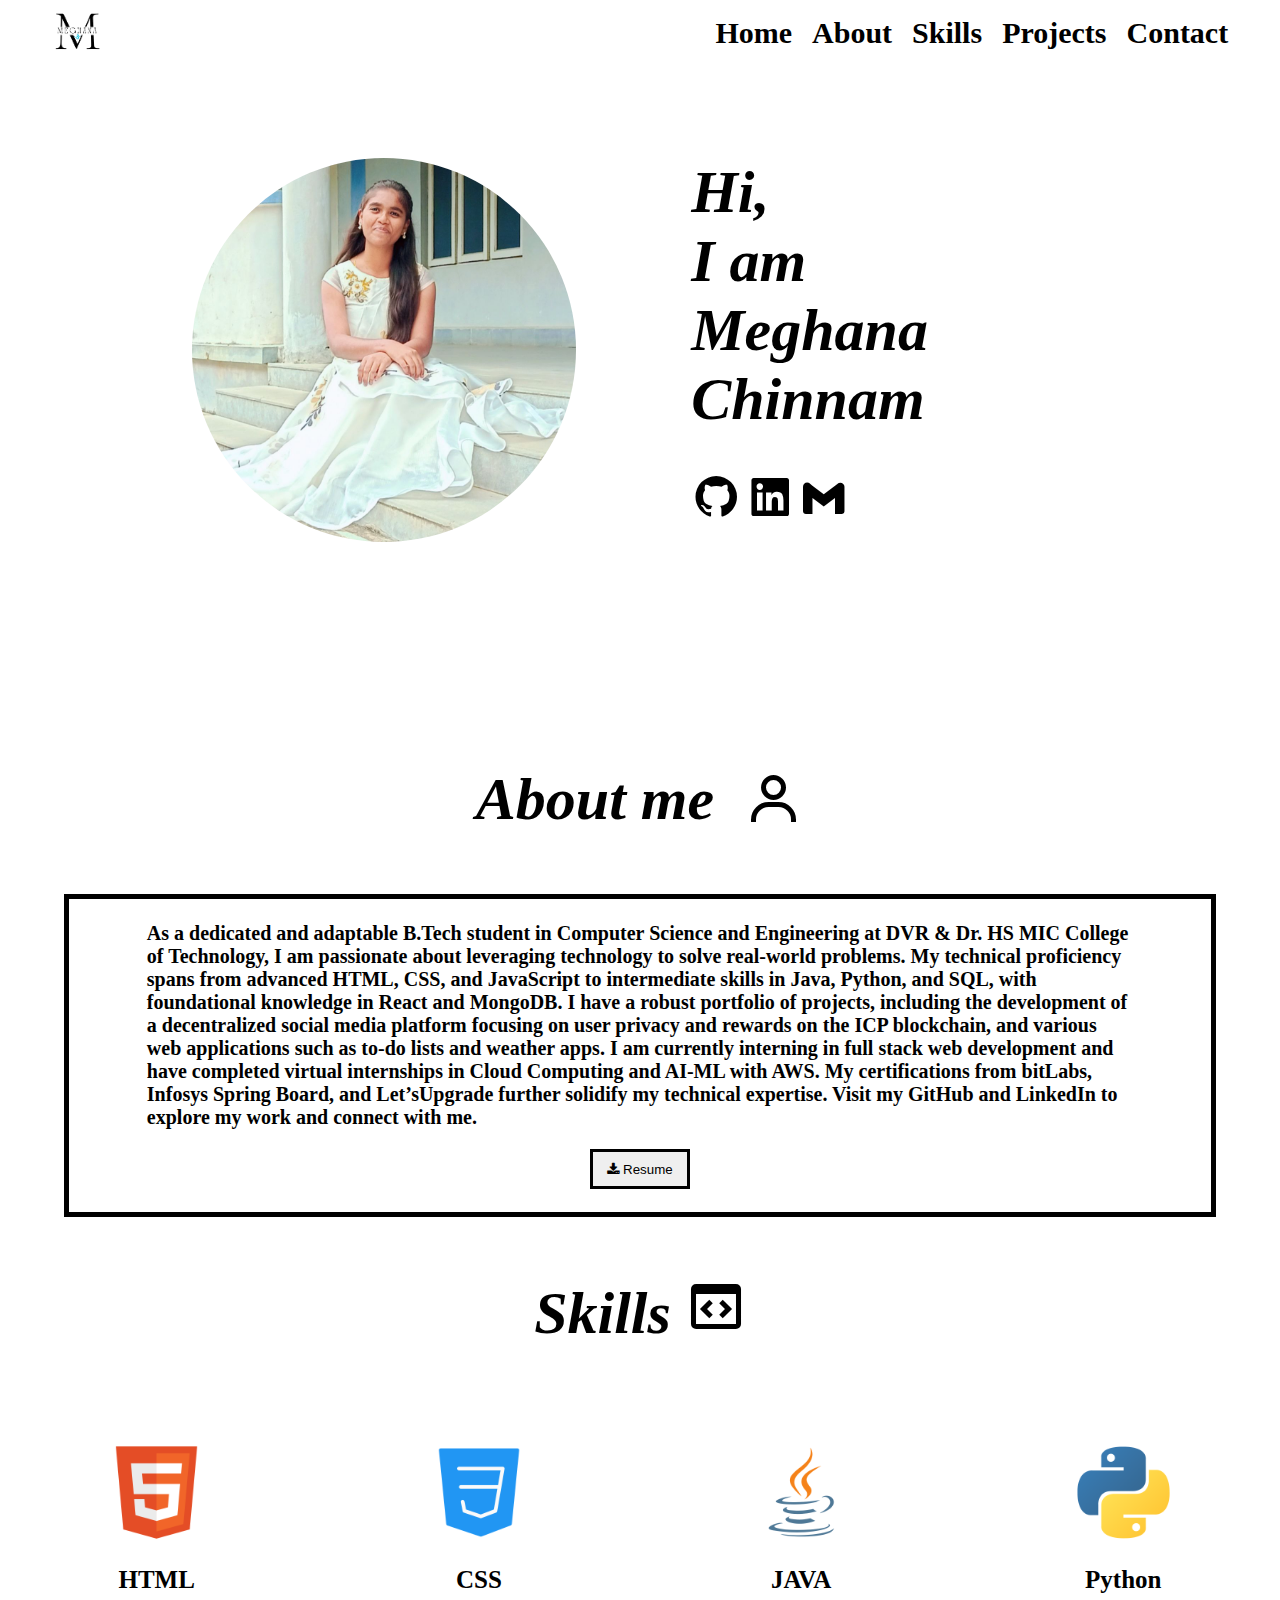
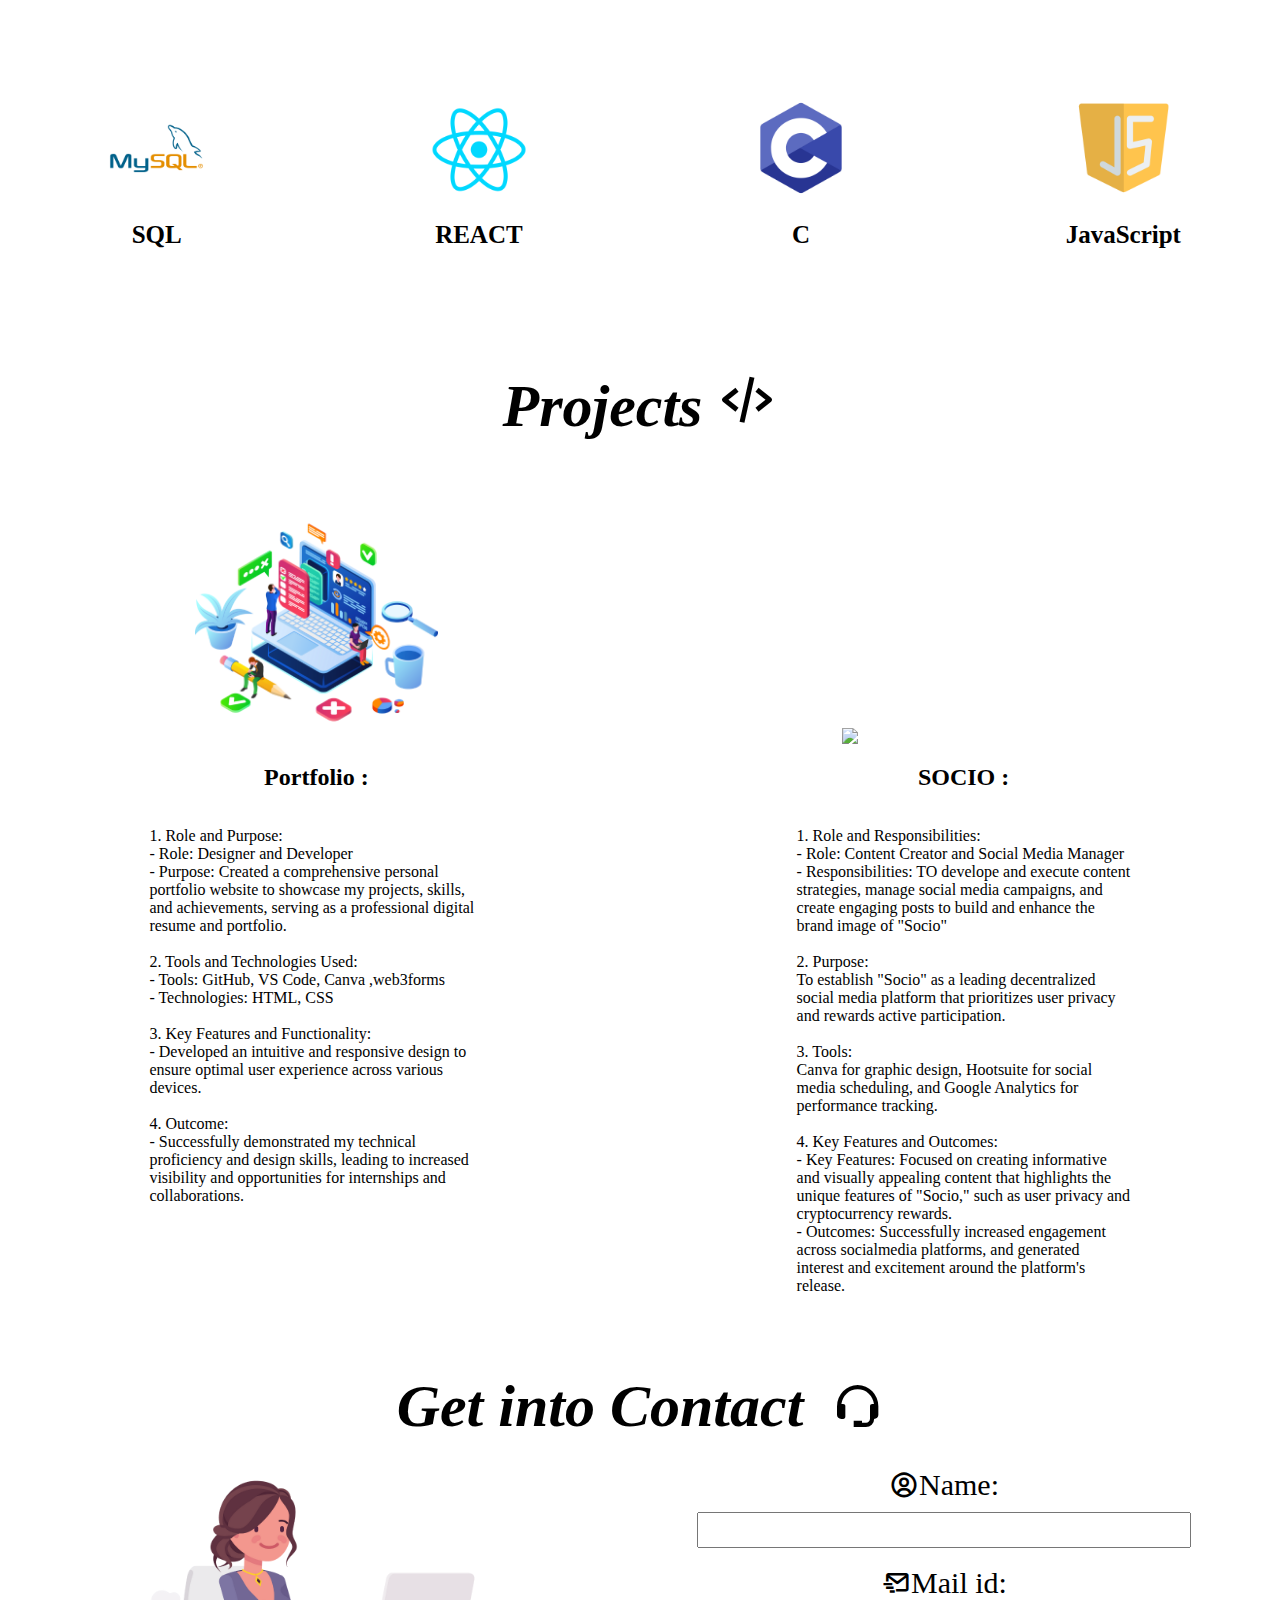
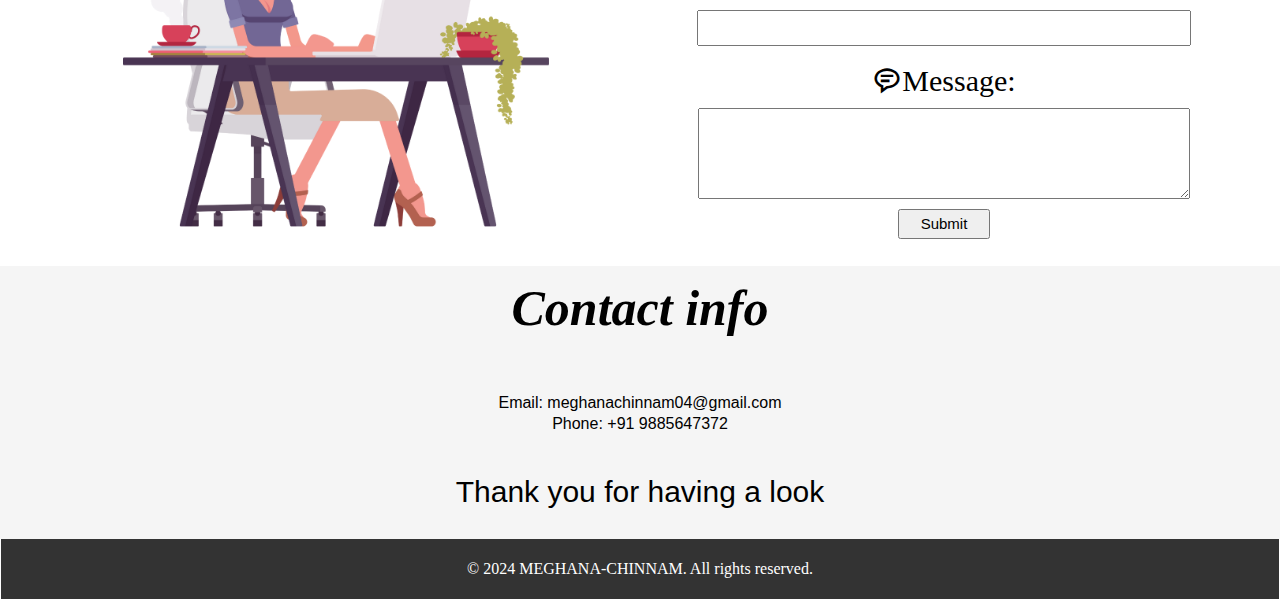
==== commit 7179c42f: "done" ====
--- a/task-2/index.html
+++ b/task-2/index.html
@@ -38,13 +38,13 @@
                     <h3>I am <br> Meghana Chinnam</h3>
                     <div class="icons">
                         <a href="https://github.com/Meghana-0304">
-                            <i class='bx bxl-github'style="font-size:40px"></i>
+                            <i class='bx bxl-github'></i>
                         </a>
                         <a href="https://www.linkedin.com/in/chinnam-meghana">
-                            <i class='bx bxl-linkedin-square'style="font-size:40px"></i>
+                            <i class='bx bxl-linkedin-square'></i>
                         </a>
                         <a href="mailto:meghanachinnam04@gmail.com?subject=Mail from our Website">
-                            <i class='bx bxl-gmail'style="font-size:40px"></i>
+                            <i class='bx bxl-gmail'></i>
                         </a>
                     </div>
                 </div>
@@ -52,7 +52,7 @@
         </div>
     </section>
     <setion class="about" id="about">
-        <h3>About me <i class='bx bx-user' style="font-size: 50px"></i></h3>
+        <h3>About me<i class='bx bx-user'></i></h3>
         <div class="container">
             <p>As a dedicated and adaptable B.Tech student in Computer Science and Engineering at DVR & Dr. HS MIC
                 College of Technology, I am passionate about leveraging technology to solve real-world problems.
@@ -75,7 +75,7 @@
     </setion>
     <section class="skills" id="skills">
         <div class="container">
-            <h3>Skills <i class='bx bx-code-block' style="font-size: 50px"></i></h3>
+            <h3>Skills <i class='bx bx-code-block'></i></h3>
             <div class="skill-list">
                 <div class="skill">
                     <img src="images/HTML.png">
@@ -114,11 +114,11 @@
     </section>
     <section class="project" id="project">
         <div class="container">
-            <h2>Projects <i class='bx bx-code-alt' style="font-size: 50px"></i></h2>
+            <h3>Projects <i class='bx bx-code-alt' ></i></h3>
             <div class="projects">
                 <div class="work">
                     <img src="images/PORTFOLIO.png" id="P-2">
-                    <h3>Portfolio :</h3>
+                    <h2>Portfolio :</h2>
                     <p> 1. Role and Purpose: <br>
                         - Role: Designer and Developer<br>
                         - Purpose: Created a comprehensive personal portfolio website to showcase my projects, skills,
@@ -139,7 +139,7 @@
                 </div>
                 <div class="work">
                     <img src="images/SOCIO.png" id="P-1">
-                    <h3>SOCIO :</h3>
+                    <h2>SOCIO :</h2>
                     <p>1. Role and Responsibilities:<br>
                         - Role: Content Creator and Social Media Manager<br>
                         - Responsibilities: TO develope and execute content strategies, manage social media
@@ -169,13 +169,13 @@
             <form action="https://api.web3forms.com/submit" method="POST">
                 <input type="hidden" name="access_key" value="5aff8add-afad-43c6-8c6c-1b01924e2ee3">
 
-                <label for="fname"> <i class='bx bx-user-circle' style="font-size: 30px"></i> Name:</label>
+                <label for="fname"> <i class='bx bx-user-circle'></i> Name:</label>
                 <input type="text" id="name" name="name"><br>
 
-                <label for="lname"><i class='bx bx-mail-send' style="font-size: 30px"></i> Mail id:</label>
+                <label for="lname"><i class='bx bx-mail-send'></i> Mail id:</label>
                 <input type="text" id="mail" name="mail"><br>
 
-                <label for="lname"> <i class='bx bx-message-rounded-detail' style="font-size: 30px"></i>Message:</label>
+                <label for="lname"> <i class='bx bx-message-rounded-detail'></i>Message:</label>
                 <textarea id="Message" rows="5"></textarea>
 
                 <input type="submit" value="Submit" id="submit">
@@ -184,7 +184,7 @@
     </section>
     <section id="contact" class="contact">
         <div class="container">
-            <h2>Contact info</h2>
+            <h3>Contact info</h3>
             <ul>
                 <li>Email: meghanachinnam04@gmail.com</li>
                 <li>Phone: +91 9885647372 </li>
--- a/task-2/task-2.css
+++ b/task-2/task-2.css
@@ -29,8 +29,8 @@
 }
 
 header .logo img {
-    width: 15%;
-    height: 100%;
+    width: 10%;
+    height: 30%;
 }
 
 header nav ul {
@@ -100,28 +100,35 @@
     display: flex;
     flex-direction: column;
 }
+
 .overlay .icons {
     position: relative;
-    top: 85%;
+    top: 80%;
     left: 20%;
 }
-.overlay .icons a{
+
+.overlay .icons a {
     text-decoration: none;
     gap: 20%;
 }
+
 .overlay .icons i {
-    transition: trasnform 1.5s ease-in-out;
-    color: black;
-}
+    transition: transform 0.5s ease-in-out;
+    color: black;
+    font-size: 50px;
+}
+
 .overlay .icons i:hover {
     color: palevioletred;
     cursor: pointer;
     transform: scale(1.5);
 }
+
 .overlay .profile {
     width: 50%;
     height: auto;
 }
+
 .overlay .profile img {
     width: 60%;
     height: auto;
@@ -129,7 +136,7 @@
     position: relative;
     top: 70%;
     left: 30%;
-    transition: trasnform 1.5s ease-in-out;
+    transition: transform 0.5s ease-in-out;
 }
 
 .overlay .profile img:hover {
@@ -163,7 +170,9 @@
     align-items: center;
     gap: 30px;
 }
-
+.about .bx i{
+    font-size: 50px;
+}
 .about .container p {
     font-size: 20px;
     font-weight: bold;
@@ -249,7 +258,7 @@
     align-items: center;
 }
 
-.project .container h2 {
+.project .container h3 {
     font-size: 60px;
     font-weight: bold;
     font-style: italic;
@@ -386,7 +395,7 @@
     padding: 0%;
 }
 
-.contact h2 {
+.contact h3 {
     padding: 1%;
     font-size: 50px;
     font-style: italic;
@@ -421,4 +430,193 @@
 footer.container {
     width: auto;
     margin: auto;
+}
+
+/* for responsive interface */
+@media screen and (max-width:600px) {
+    header .logo img {
+        display: none;
+    }
+
+    header nav ul li a {
+        font-size: 15px;
+    }
+    .overlay .profile img{
+        width: 70%;
+        top: 40%;
+    }
+    .overlay .title h3 {
+        font-size: 20px;
+        top: 40%;
+        left: 50%;
+    }
+    .overlay .icons {
+        left: 50%;
+        top: 50%;
+    }
+    .overlay .icons i {
+        font-size: 20px;
+    }
+    .about{
+        margin-top: 140px;
+    }
+    .about h3{
+        font-size: 30px;
+    }
+    .about i{
+        font-size: 30px;
+    }
+    .about .container p{
+        font-size: 15px;
+    }
+    .about .container button{
+        font-size: 15px;
+    }
+    .about .container button i{
+        font-size: 15px;
+    }
+    .skills .container h3{
+        font-size: 30px;
+    }
+    .skills .skill-list {
+        grid-template-columns: repeat(3, 1fr);
+    }
+    .skills .skill p{
+        font-size: 15px;
+    }
+    .project .container h3{
+        font-size: 30px;
+    }
+    .project .projects{
+        display: flex;
+        flex-direction: column;
+    }
+    .projects .work p{
+        width: 90%;
+    }
+    .GIC .container{
+        padding-bottom: 10px;
+    }
+    .GIC h3{
+        font-size: 30px;
+    }
+    .GIC .image{
+        display: none;
+    }
+    .GIC form label{
+        font-size: 20px;
+    }
+    .GIC form input{
+        width: 100%;
+        height: auto;
+    }
+    .GIC form  textarea{
+        width: 100%;
+    }
+    #submit{
+        width: 40%;
+        font-size: 10px;
+    }
+    #submit:hover{
+        font-size: 15px;
+    }
+    .contact h3{
+        font-size: 30px;
+    }
+}
+
+@media screen and (max-width:768px) and (max-width:885px) {
+    header .logo img {
+        width: 30%;
+        height: auto;
+    }
+
+    header nav ul li a {
+        font-size: 25px;
+    }
+    .overlay .profile img{
+        width: 70%;
+        top: 55%;
+    }
+    .overlay .title h3 {
+        font-size: 40px;
+        top: 60%;
+        left: 50%;
+    }
+    .overlay .icons {
+        left: 50%;
+        top: 70%;
+    }
+    .overlay .icons i {
+        font-size: 30px;
+    }
+    .about{
+        margin-top: 320px;
+    }
+    .about h3{
+        font-size: 30px;
+    }
+    .about i{
+        font-size: 30px;
+    }
+    .about .container p{
+        font-size: 15px;
+    }
+    .about .container button{
+        font-size: 15px;
+    }
+    .about .container button i{
+        font-size: 15px;
+    }
+    .skills .container h3{
+        font-size: 30px;
+    }
+    .skills .skill-list {
+        grid-template-columns: repeat(3, 1fr);
+    }
+    .skills .skill p{
+        font-size: 15px;
+    }
+    .project .container h3{
+        font-size: 30px;
+    }
+    .project .projects{
+        display: flex;
+        flex-direction: column;
+    }
+    .projects .work p{
+        width: 90%;
+    }
+    .GIC .container{
+        padding-bottom: 10px;
+    }
+    .GIC h3{
+        font-size: 30px;
+    }
+    .GIC .image{
+        display: none;
+    }
+    .GIC form label{
+        font-size: 20px;
+    }
+    .GIC form input{
+        width: 100%;
+        height: auto;
+        border: solid 1px black;
+    }
+    .GIC form  textarea{
+        width: 100%;
+        border: solid 1px black;
+    }
+    #submit{
+        width: 20%;
+        height: 10%%;
+        font-size: 10px;
+    }
+    #submit:hover{
+        font-size: 10px;
+    }
+    .contact h3{
+        font-size: 30px;
+    }
 }